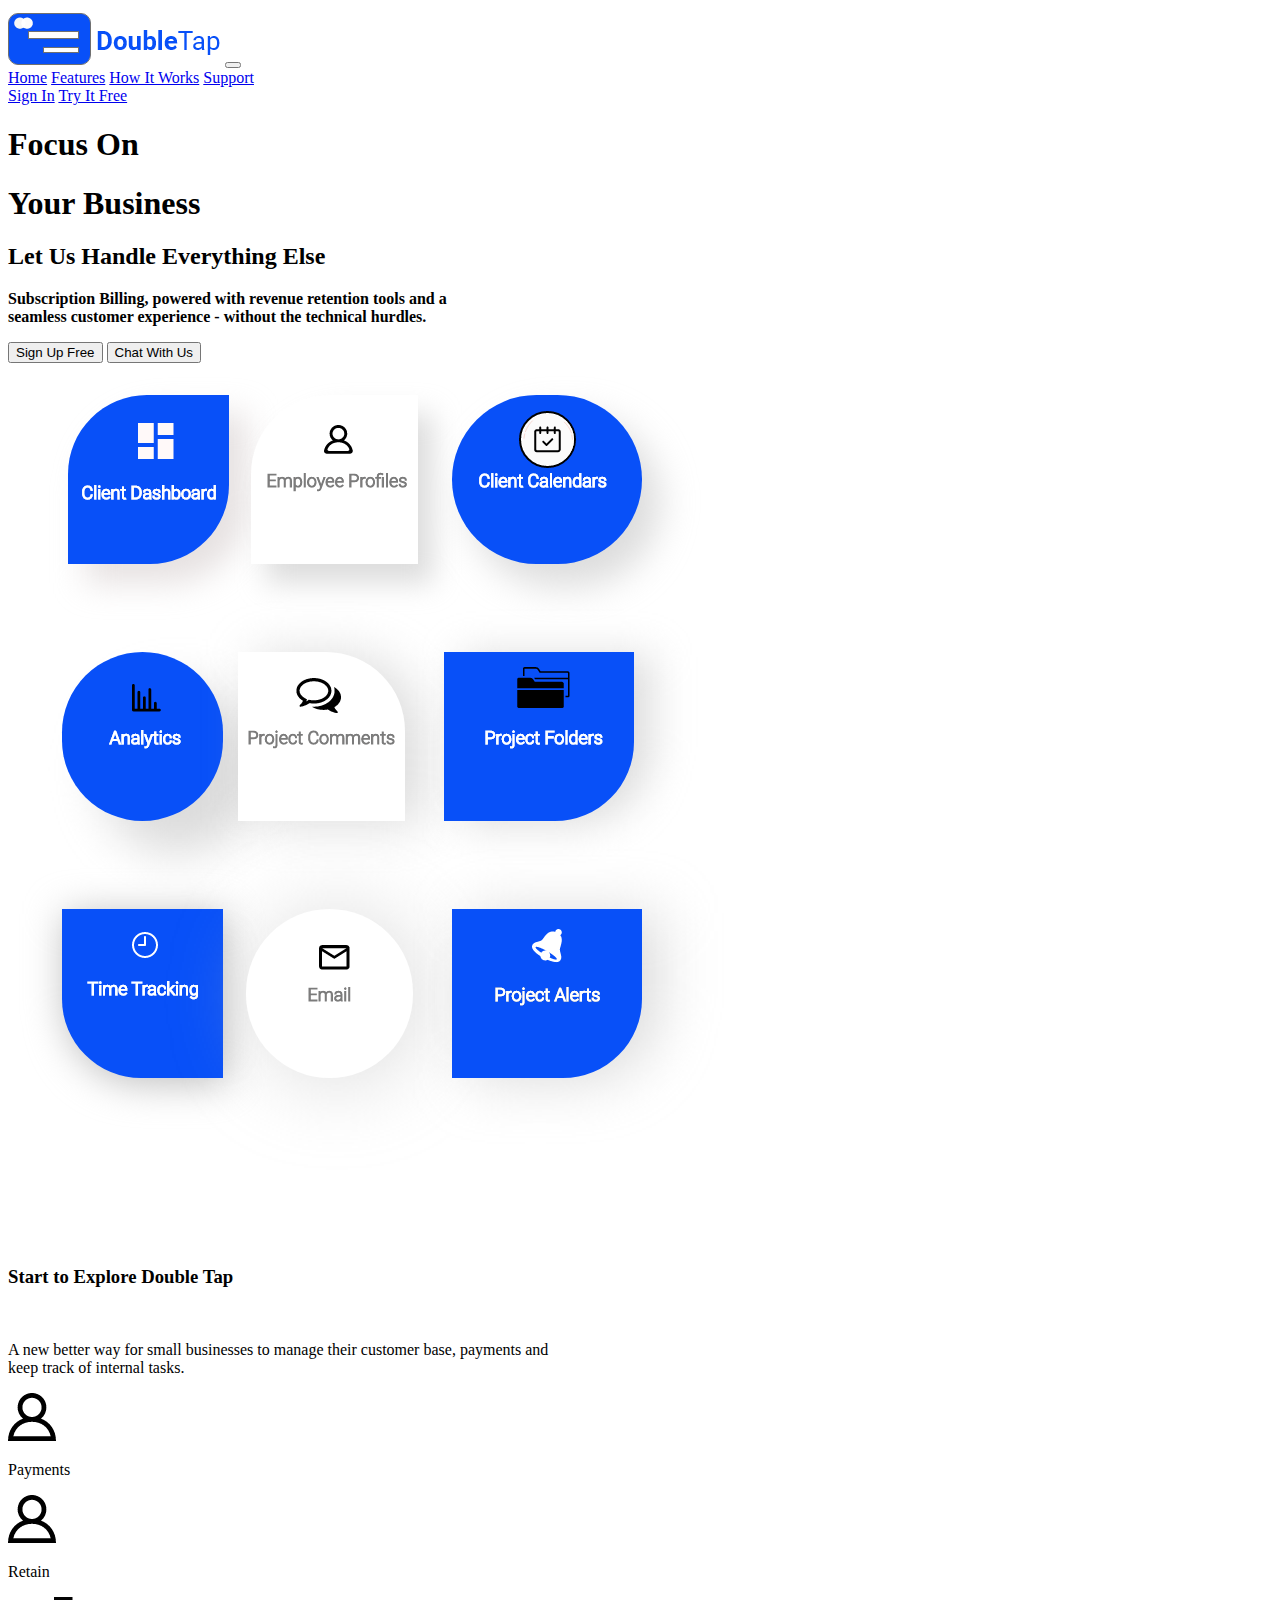
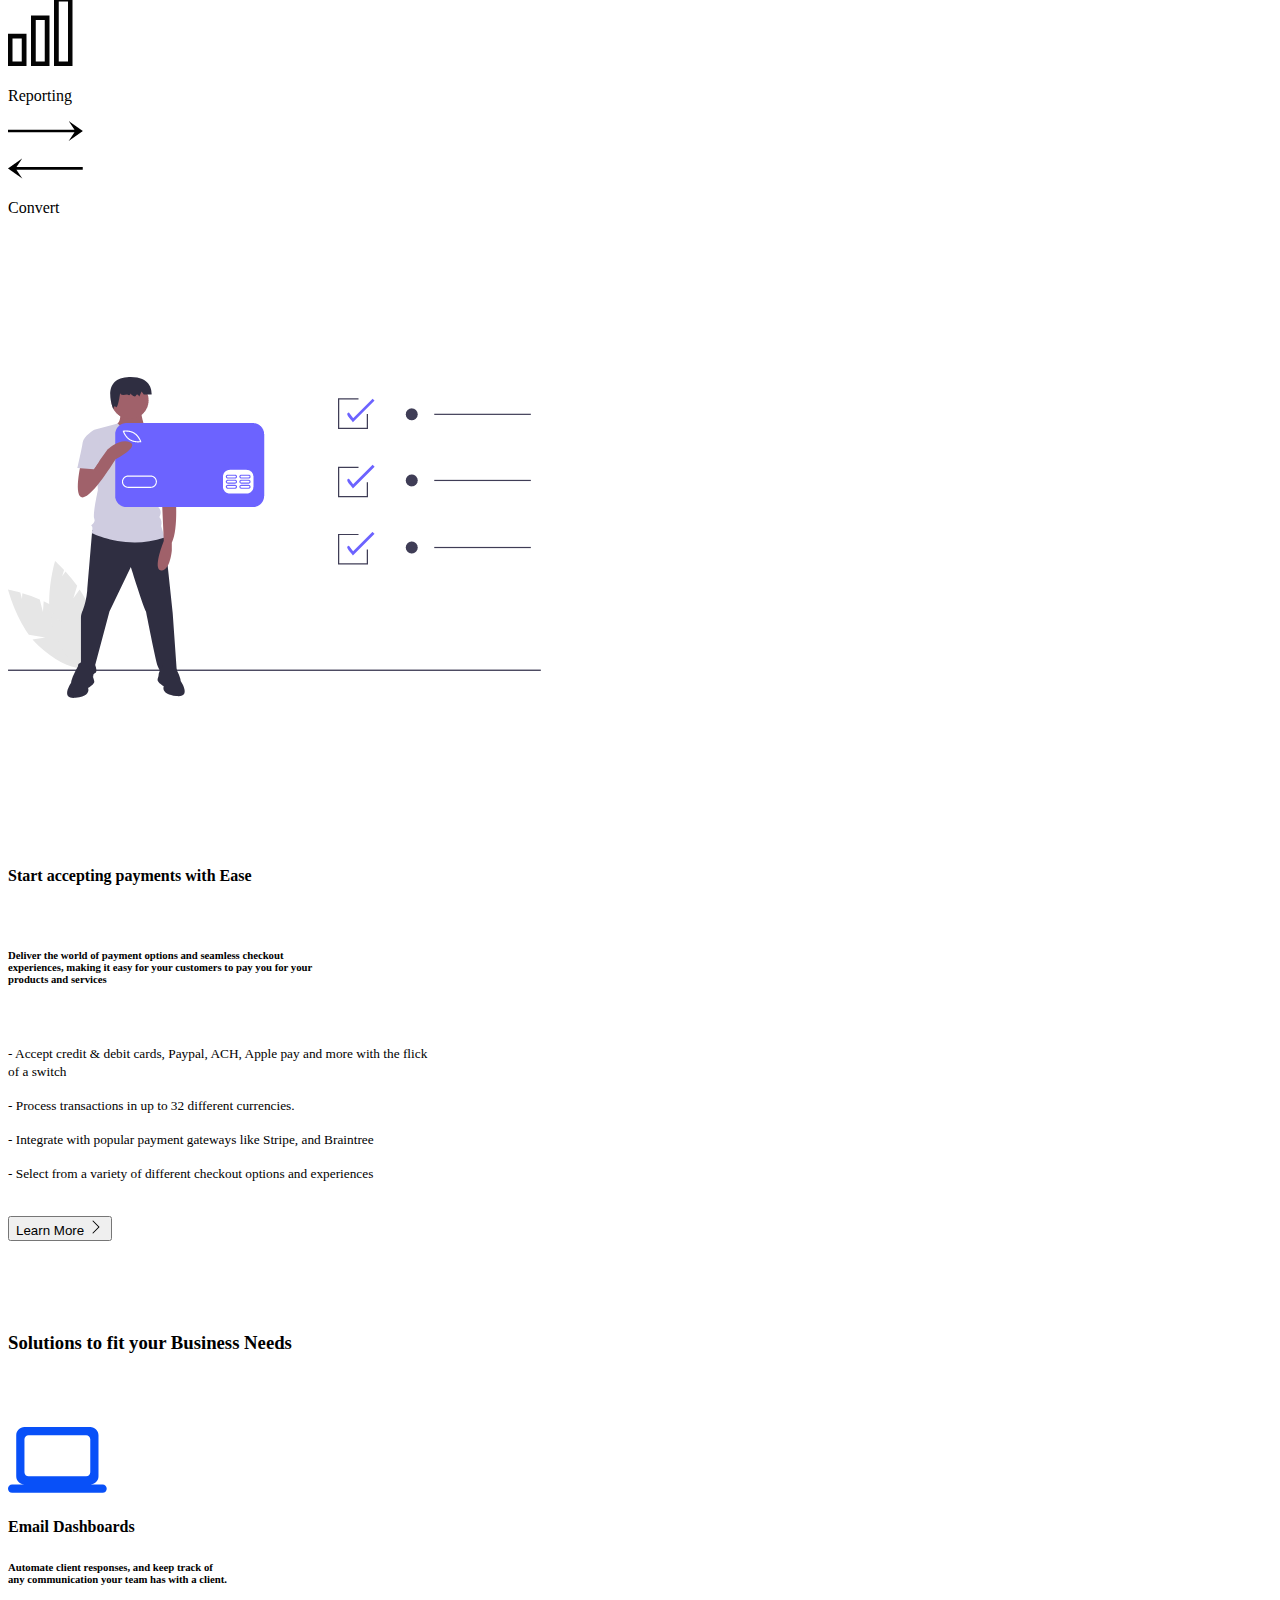
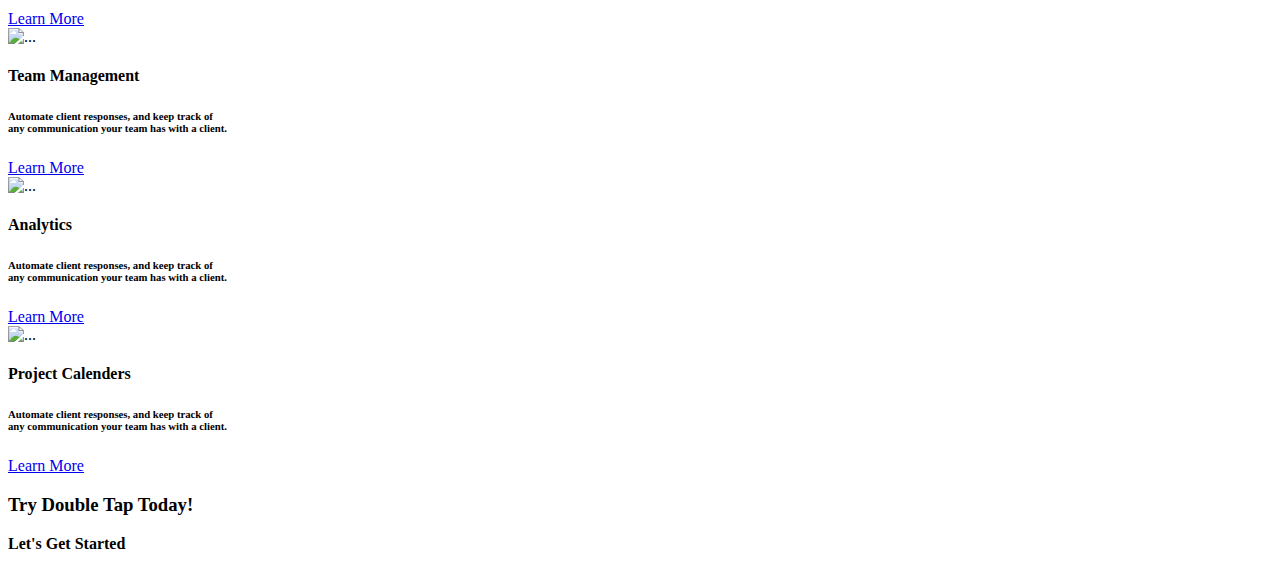
==== index.html @ a1f12aec "pulled from upstream" ====
<!doctype html>
<html lang="en">

<head>
  <title>Project1</title>
  <!-- Required meta tags -->
  <meta charset="utf-8">
  <meta name="viewport" content="width=device-width, initial-scale=1, shrink-to-fit=no">

  <!-- Bootstrap CSS v5.3.0 -->
  <link href="https://cdn.jsdelivr.net/npm/bootstrap@5.3.0/dist/css/bootstrap.min.css" rel="stylesheet"
    integrity="sha384-9ndCyUaIbzAi2FUVXJi0CjmCapSmO7SnpJef0486qhLnuZ2cdeRhO02iuK6FUUVM" crossorigin="anonymous">

  <!-- CSS -->
  <link rel="stylesheet" href="./css/main.css">


</head>

<body>


  <div class="container">

    <!-- Navbar -->

    <div class="row mb-5">
      <nav class="navbar navbar-expand-md background-color: #ffff">
        <div class="container-fluid align-items-end justify-content-between">
          <img src="./images/DoubleTapAssets/logo/Logo-1.png" alt="">
          <button class="navbar-toggler" type="button" data-bs-toggle="collapse" data-bs-target="#navbarNavAltMarkup"
            aria-controls="navbarNavAltMarkup" aria-expanded="false" aria-label="Toggle navigation">
            <span class="navbar-toggler-icon"></span>
          </button>



          <div class="collapse navbar-collapse justify-content-between " id="navbarNavAltMarkup">

            <div class="navbar-nav border">

              <a class="nav-link mx" href="#">Home</a>
              <a class="nav-link" href="#">Features</a>
              <a class="nav-link" href="#">How It Works</a>
              <a class="nav-link" href="#">Support</a>

            </div>

            <div class="navbar-nav ">
              <a class="nav-link border mx-4" href="#">Sign In</a>
              <a class="nav-link border mx" href="#">Try It Free</a>

            </div>



          </div>


        </div>
      </nav>
    </div>


    <!-- Focus on your business row -->
    <div class="row ">
      <div class="card-body col-6 ">
        <h1><strong>Focus On</strong></h1>
        <h1><strong>Your Business</strong></h1>
        <h2>Let Us Handle Everything Else</h2>
        <p class="text-body-tertiary"><strong>Subscription Billing, powered with revenue retention tools and a
            <br>seamless customer experience - without the technical hurdles.</strong></p>

        <button type="button" class="btn bg-primary btn-lg mx-3 fw-bold text-light">Sign Up Free <i
            class="bi bi-chevron-double-right"></i>
        </button>

        <button type="submit" class="btn btn-outline-primary">Chat With Us
          <i class="bi bi-chevron-double-right"></i>
        </button>
      </div>

      <div class="col-6 ">
        <img src="./images/DoubleTapAssets/how_it_works/Header-Side-1.png" class="img-fluid" alt="">

      </div>

    </div>

    <!-- Line Break -->
    <div class="row">
      <div class="col-1"></div>
      <div class="col-10 border"></div>
      <div class="col-1"></div>
    </div>

    <br>
    <br>

    <!-- Start To Explore Double Tap Row -->
    <div class="row text-center">
      <div class="col-2"></div>
      <div class="col-8">
        <h3><strong>Start to Explore Double Tap</strong></h3>
      </div>
      <div class="col-2"></div>

    </div>

    <br>


    <div class="row mb-3 text-center ">
      <div class="col-2"></div>
      <div class="col-8">
        <p class="fw-medium">A new better way for small businesses to manage their customer base, payments and <br> keep
          track of internal tasks.</p>
      </div>
      <div class="col-2"></div>

    </div>

    <!-- Image Row  -->
    <div class="row mt-3 mb-3  justify-content-between ">

      <div class="card col-1 bg-primary">

        <div class="col bg-light ">
          <img src="./images/DoubleTapAssets/landing/Page-1.png" class="img-fluid rounded " alt="...">
        </div>
        <div class="col">
          <div class="card-body">

            <p class="card-text">Payments</p>

          </div>
        </div>
      </div>

      <div class="card col-1">

        <div class="col">
          <img src="./images/DoubleTapAssets/landing/Page-1.png" class="img-fluid rounded" alt="...">
        </div>
        <div class="col">
          <div class="card-body">

            <p class="card-text">Retain</p>

          </div>
        </div>
      </div>

      <div class="card col-1">


        <div class="col">
          <img src="./images/DoubleTapAssets/landing/layer1.png" class="img-fluid rounded" alt="...">
        </div>
        <div class="col">
          <div class="card-body">

            <p class="card-text">Reporting</p>

          </div>
        </div>
      </div>

      <div class="card col-1">

        <div class="col">
          <img src="./images/DoubleTapAssets/landing/upanddown opposite sidebyside updown directions two arrows.png"
            class="img-fluid rounded" alt="...">
        </div>
        <div class="col-12">
          <div class="card-body">

            <p class="card-text">Convert</p>

          </div>
        </div>
      </div>



    </div>

    <br>
    <br>
    

    <!--  Another card image -->

    <div class="row mt-3">

      <div class="card col-6 ">
        <br>
        <br>
        <br>
        <br>
        <br>
        <br>

        <div class="col-md-12">
          <img src="./images/DoubleTapAssets/landing/credit-card-picture.png" class="img-fluid rounded" alt="...">
        </div>

        <br>
        <br>
        <br>
        <br>
        <br>
        <br>

      </div>


      <div class="card col-6 text-bg-primary ">

        <div class="col-md-12">
          <div class="card-body">
            <br>
            <br>
            <h4 class="card-title">Start accepting payments with Ease</h4>
            <br>
            <h6 class="card-text">Deliver the world of payment options and seamless checkout <br>experiences, making it
              easy for your customers to pay you for your <br>products and services</h6>

            <br>
            <p class="card-text"><small class="text-body-primary">- Accept credit & debit cards, Paypal, ACH, Apple pay
                and more with the flick <br>of a switch</small></p>

            <p class="card-text"><small class="text-body-primary">- Process transactions in up to 32 different
                currencies.</small></p>

            <p class="card-text"><small class="text-body-primary">- Integrate with popular payment gateways like Stripe,
                and Braintree </small></p>

            <p class="card-text"><small class="text-body-primary">- Select from a variety of different checkout options
                and experiences</small></p>
          </div>

          <br>

          <button type="button text-center " class="btn btn-primary btn-outline-light">Learn More
            <svg xmlns="http://www.w3.org/2000/svg" width="16" height="16" fill="currentColor"
              class="bi bi-chevron-right" viewBox="0 0 16 16">
              <path fill-rule="evenodd"
                d="M4.646 1.646a.5.5 0 0 1 .708 0l6 6a.5.5 0 0 1 0 .708l-6 6a.5.5 0 0 1-.708-.708L10.293 8 4.646 2.354a.5.5 0 0 1 0-.708z" />
            </svg>
          </button>
        </div>


      </div>



    </div>

    <br>
    <br>
    <br>
    <br>




    <!-- "Solutions to fit" row -->

    <div class="row text-center">

      <h3><strong>Solutions to fit your Business Needs</strong></h3>

    </div>

    <br>
    <br>
    <br>


    <!-- Icon Image Row -->
    <div class="row  mb-4 justify-content-between ">

      <div class="col"></div>

      <div class="col-4">
        <div class="card-body col-12 ">
          <img src="./images/DoubleTapAssets/landing/Path 60.png" class="img-fluid" alt="...">
          <h4 class="card-text"> Email Dashboards</h4>
          <h6 class="card-text mt-3">Automate client responses, and keep track of <br>any communication your team has with a client.</h6>
          
        </div>
        <a href="#" class="btn btn-p img-fluid btn-outline-dark ">Learn More</a>
      </div>


      <div class="col-4">
        <div class="card-body col-12 ">
          <img src="https://placehold.co/50x50" class="img-fluid" alt="...">
          <h4 class="card-text"> Team Management </h4>
          <h6 class="card-text mt-3">Automate client responses, and keep track of <br>any communication your team has with a client.</h6>
          
        </div>
        <a href="#" class="btn btn-p img-fluid btn-outline-dark ">Learn More</a>
      </div>

      <div class="col"></div>
    </div>



    <div class="row mb-4">

      <div class="col"></div>

      <div class="col-4">
        <div class="card-body col-12 ">
          <img src="https://placehold.co/50x50" class="img-fluid " alt="...">
          <h4 class="card-text"> Analytics</h4>
          <h6 class="card-text mt-3">Automate client responses, and keep track of <br>any communication your team has with a client.</h6>
          
        </div>
        <a href="#" class="btn btn-p img-fluid btn-outline-dark ">Learn More</a>
      </div>


      <div class="col-4">
        <div class="card-body col-12 ">
          <img src="https://placehold.co/50x50" class="img-fluid" alt="...">
          <h4 class="card-text"> Project Calenders</h4>
          <h6 class="card-text mt-3">Automate client responses, and keep track of <br>any communication your team has with a client.</h6>
          
        </div>
        <a href="#" class="btn btn-p img-fluid btn-outline-dark ">Learn More</a>
      </div>
      <div class="col"></div>
    </div>






    
    
  </div>
  
  <!-- place footer here -->
  <div class="row text-bg-primary text-center max-width:100%">

    <h3><strong>Try Double Tap Today!</strong></h3>
    <p><strong>Let's Get Started</strong></p>

    <div class="col">

    </div>

    <div class="col">
      
    </div>


  </div>






  <!-- Bootstrap JavaScript Libraries -->
  <script src="https://cdn.jsdelivr.net/npm/bootstrap@5.3.0/dist/js/bootstrap.bundle.min.js"
    integrity="sha384-geWF76RCwLtnZ8qwWowPQNguL3RmwHVBC9FhGdlKrxdiJJigb/j/68SIy3Te4Bkz" crossorigin="anonymous">
    </script>


</body>

</html>
---- css/main.css ----
.clip-me{

    clip-path: circle(50% at 50% 50%);

}
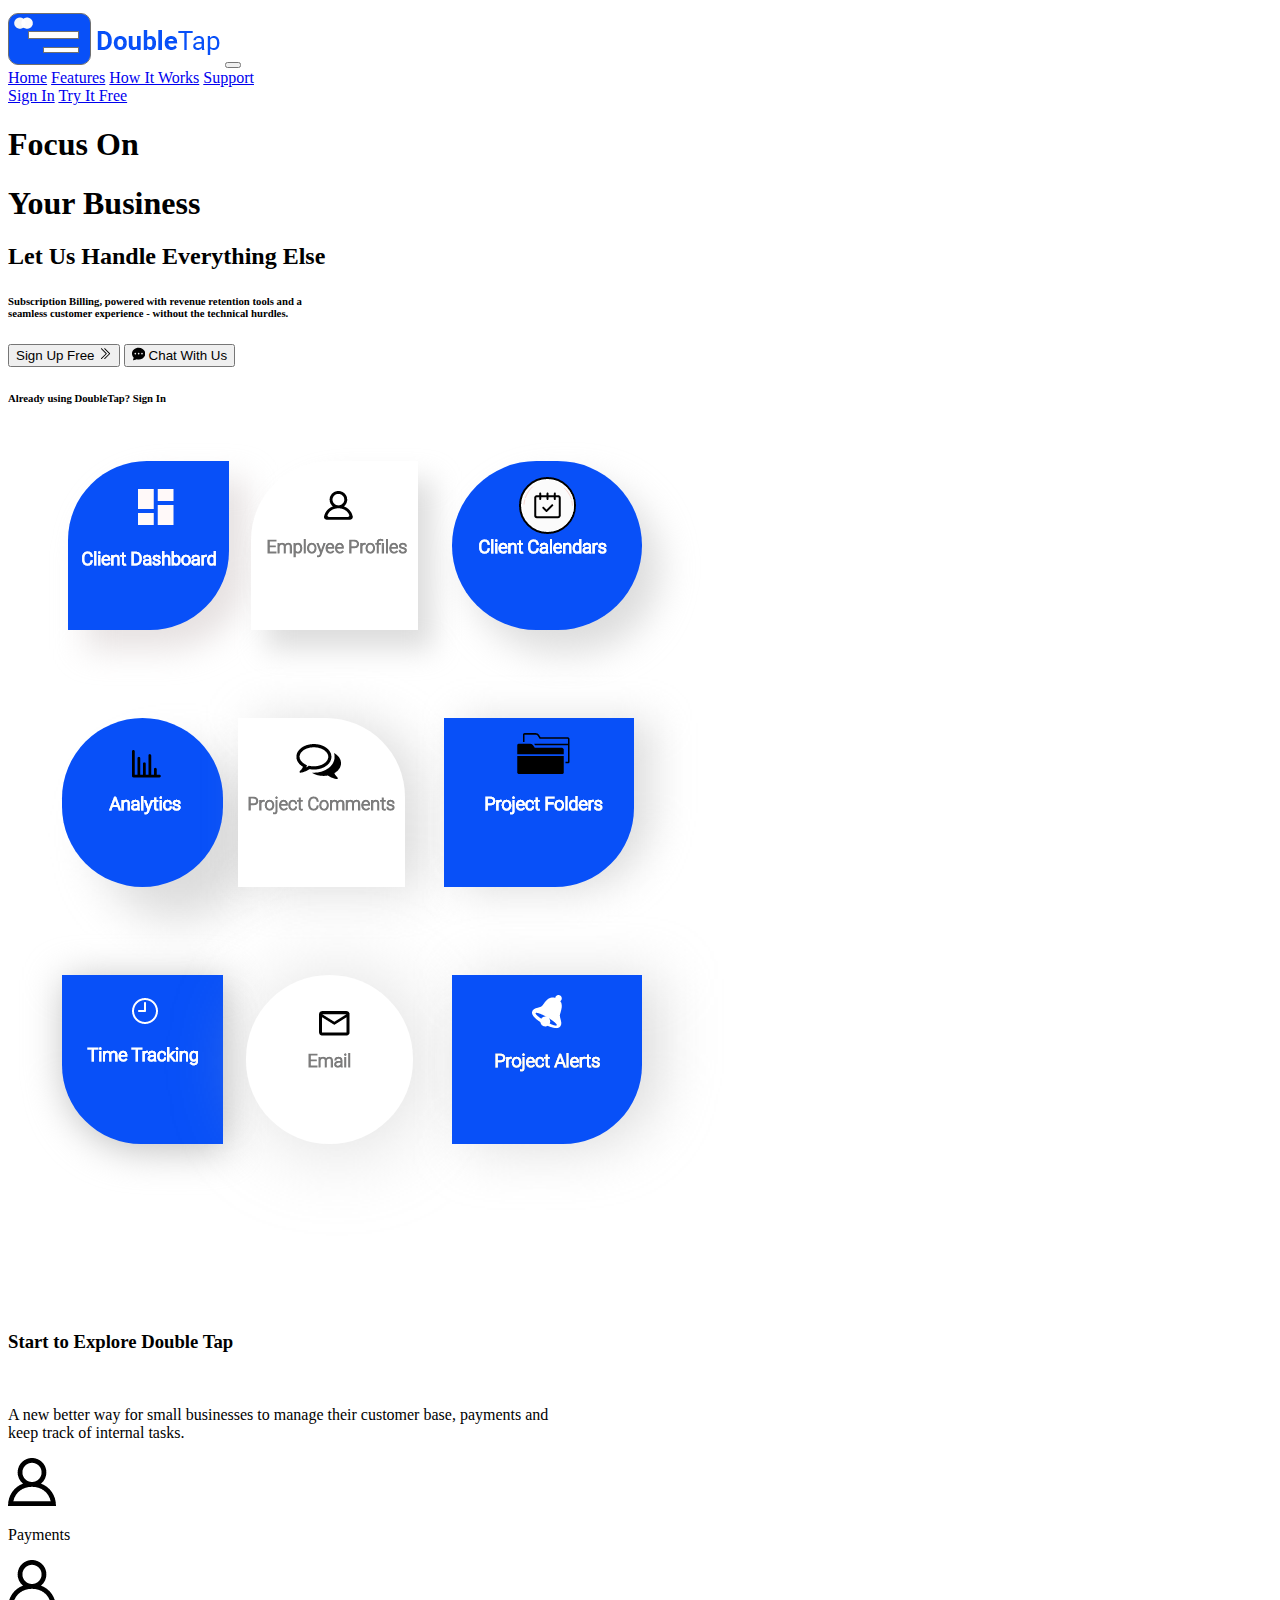
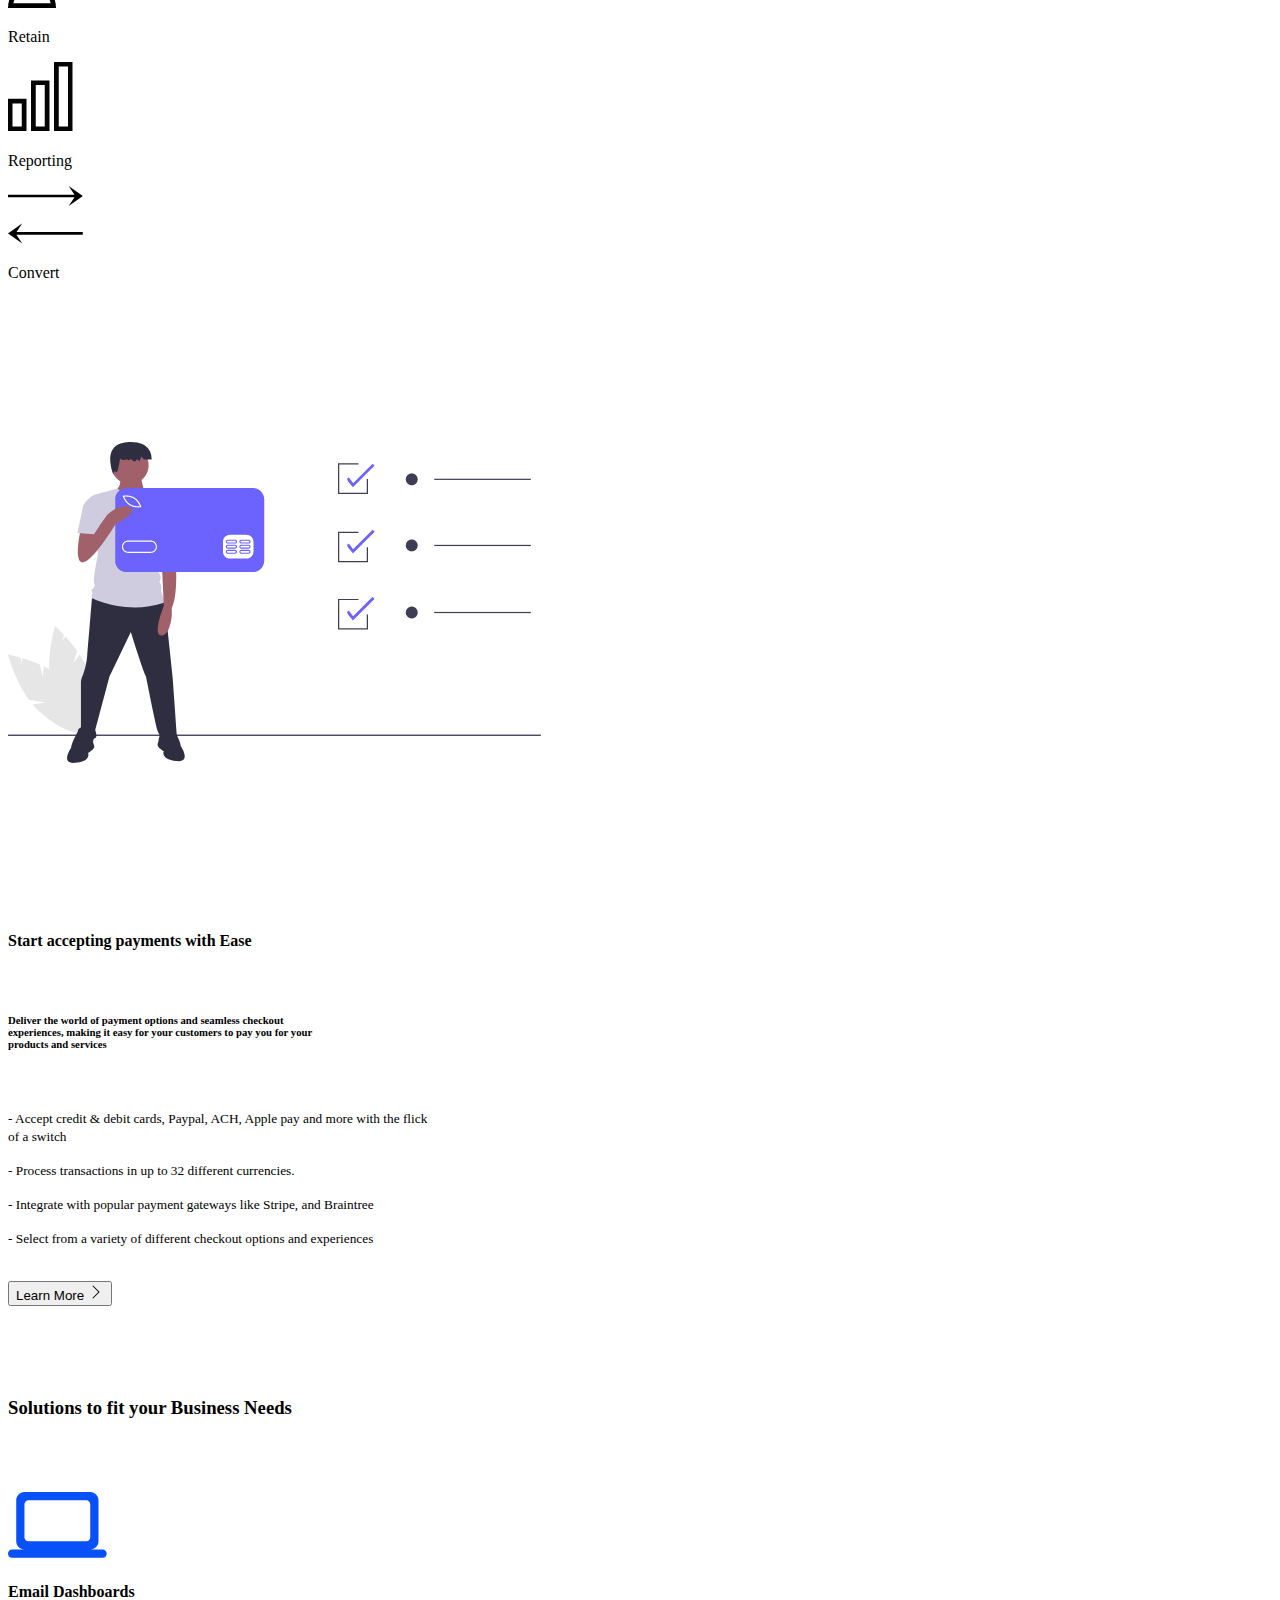
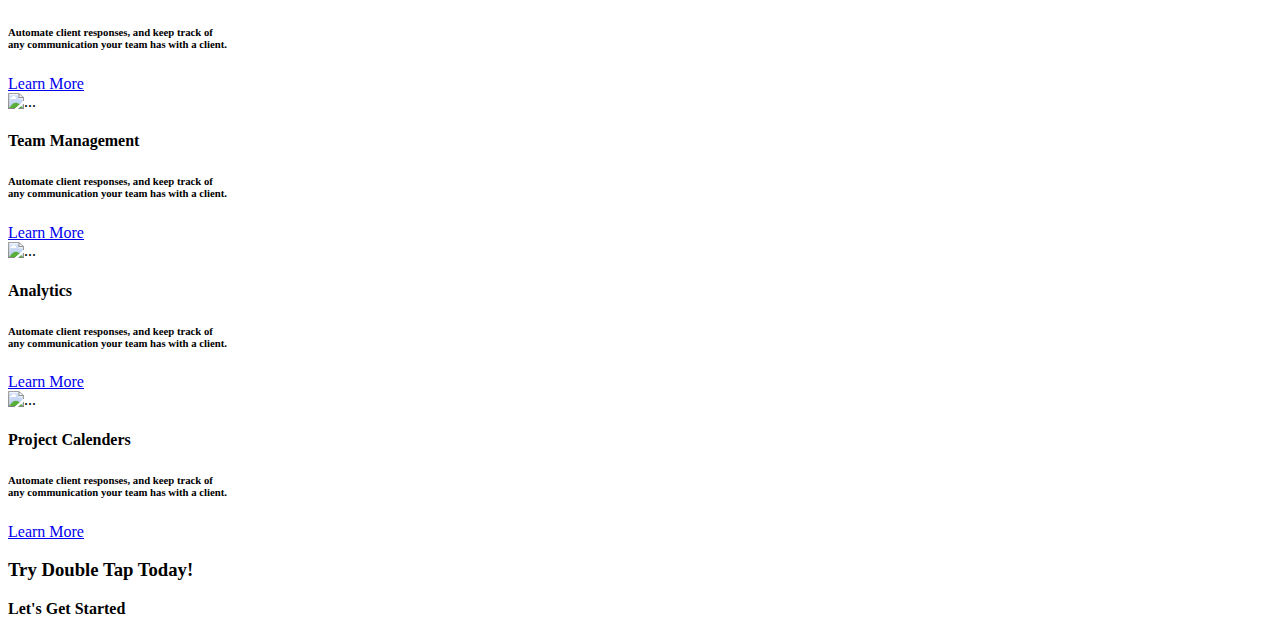
==== commit b9e082fa: "added double chevron and chat bubble in buttons" ====
--- a/index.html
+++ b/index.html
@@ -37,7 +37,7 @@
 
           <div class="collapse navbar-collapse justify-content-between " id="navbarNavAltMarkup">
 
-            <div class="navbar-nav border">
+            <div class="navbar-nav ">
 
               <a class="nav-link mx" href="#">Home</a>
               <a class="nav-link" href="#">Features</a>
@@ -68,16 +68,24 @@
         <h1><strong>Focus On</strong></h1>
         <h1><strong>Your Business</strong></h1>
         <h2>Let Us Handle Everything Else</h2>
-        <p class="text-body-tertiary"><strong>Subscription Billing, powered with revenue retention tools and a
-            <br>seamless customer experience - without the technical hurdles.</strong></p>
-
-        <button type="button" class="btn bg-primary btn-lg mx-3 fw-bold text-light">Sign Up Free <i
-            class="bi bi-chevron-double-right"></i>
+        <h6 class="text-body-tertiary mb-3"><strong>Subscription Billing, powered with revenue retention tools and a
+            <br>seamless customer experience - without the technical hurdles.</strong></h6>
+
+        <button type="button" class="btn bg-primary btn-lg mx-3 fw-bold text-light">Sign Up Free <svg xmlns="http://www.w3.org/2000/svg" width="1em" height="1em" fill="currentColor" class="bi bi-chevron-double-right" viewBox="0 0 16 16">
+          <path fill-rule="evenodd" d="M3.646 1.646a.5.5 0 0 1 .708 0l6 6a.5.5 0 0 1 0 .708l-6 6a.5.5 0 0 1-.708-.708L9.293 8 3.646 2.354a.5.5 0 0 1 0-.708z"/>
+          <path fill-rule="evenodd" d="M7.646 1.646a.5.5 0 0 1 .708 0l6 6a.5.5 0 0 1 0 .708l-6 6a.5.5 0 0 1-.708-.708L13.293 8 7.646 2.354a.5.5 0 0 1 0-.708z"/>
+        </svg>
         </button>
 
-        <button type="submit" class="btn btn-outline-primary">Chat With Us
-          <i class="bi bi-chevron-double-right"></i>
+        <button type="submit" class="btn btn-outline-primary btn-lg mx-3 fw-bold my-3"><svg xmlns="http://www.w3.org/2000/svg" width="1em" height="1em" fill="currentColor" class="bi bi-chat-dots-fill" viewBox="0 0 16 16">
+          <path d="M16 8c0 3.866-3.582 7-8 7a9.06 9.06 0 0 1-2.347-.306c-.584.296-1.925.864-4.181 1.234-.2.032-.352-.176-.273-.362.354-.836.674-1.95.77-2.966C.744 11.37 0 9.76 0 8c0-3.866 3.582-7 8-7s8 3.134 8 7zM5 8a1 1 0 1 0-2 0 1 1 0 0 0 2 0zm4 0a1 1 0 1 0-2 0 1 1 0 0 0 2 0zm3 1a1 1 0 1 0 0-2 1 1 0 0 0 0 2z"/>
+        </svg> Chat With Us
+          
         </button>
+
+        <h6 class="text-body-tertiary mb-3"><strong>Already using <Strong>Double</Strong>Tap? <strong>Sign In</strong> </strong> </h6>
+
+
       </div>
 
       <div class="col-6 ">
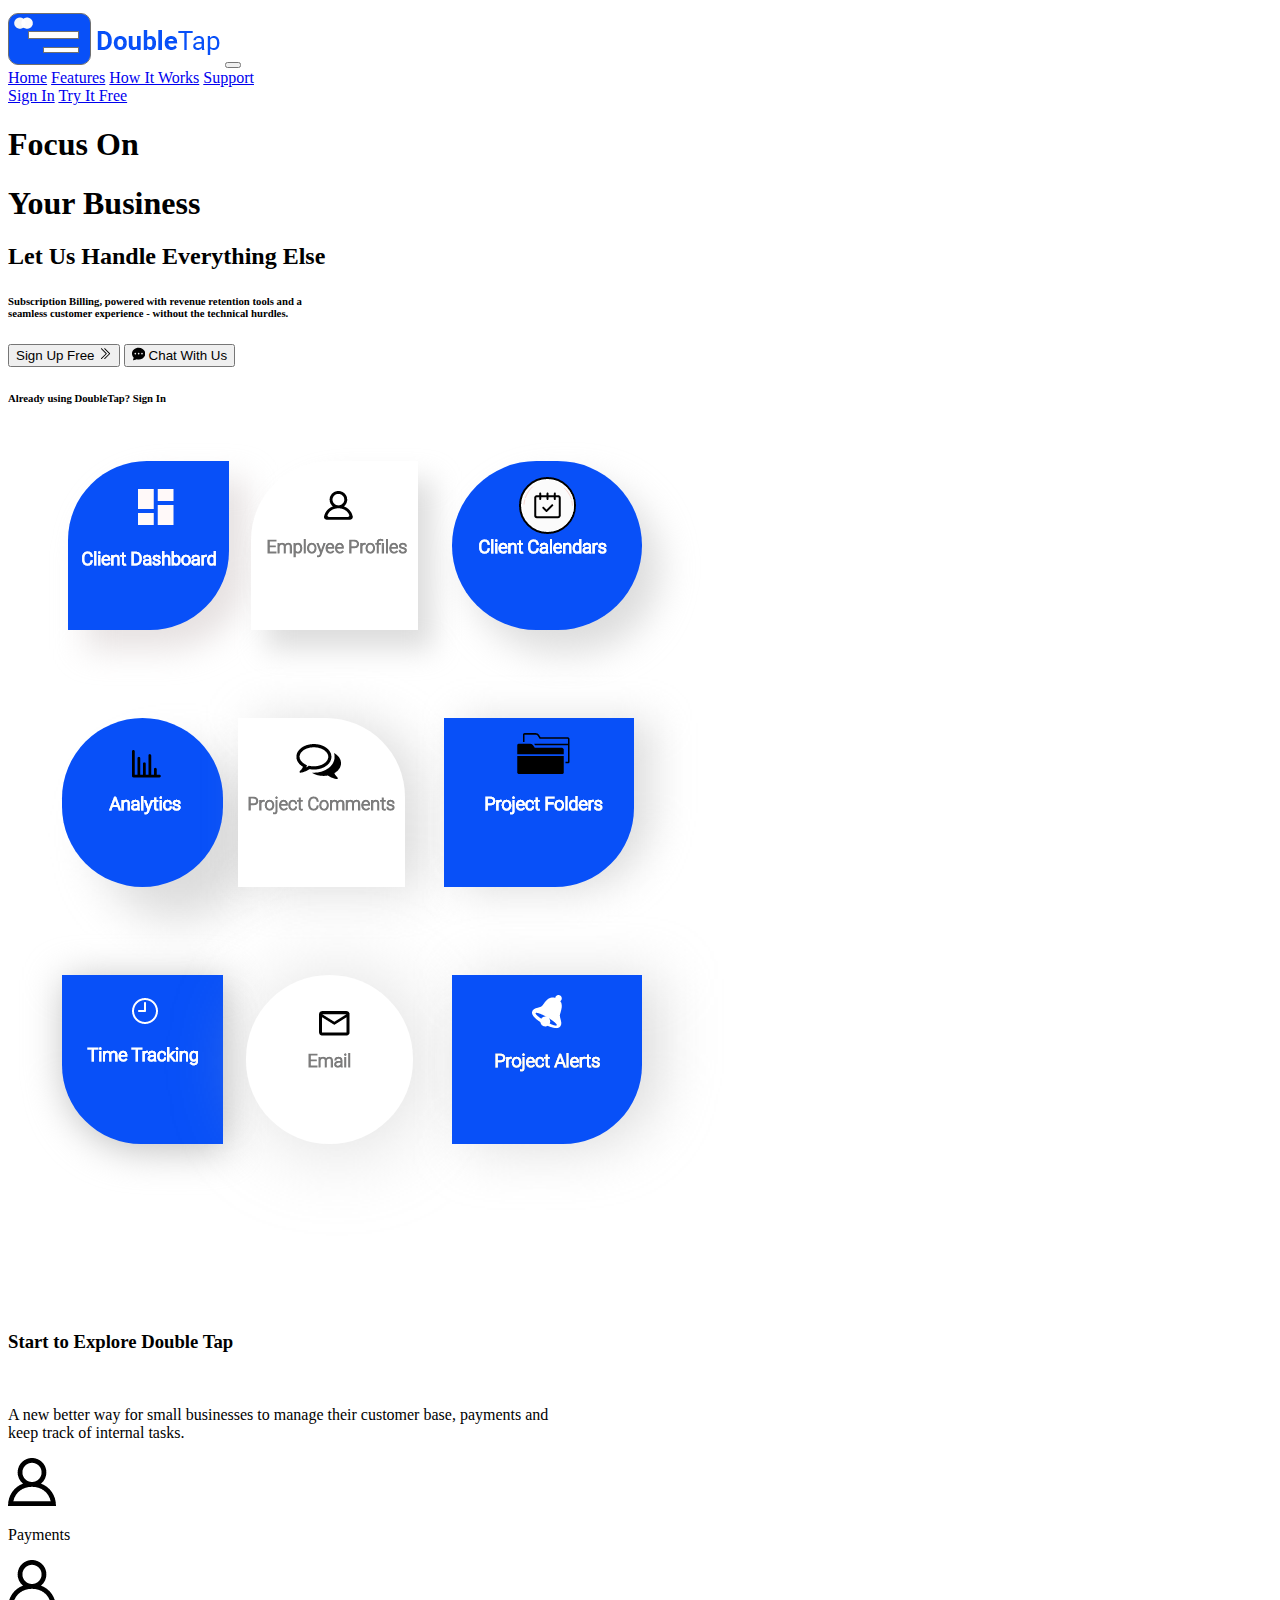
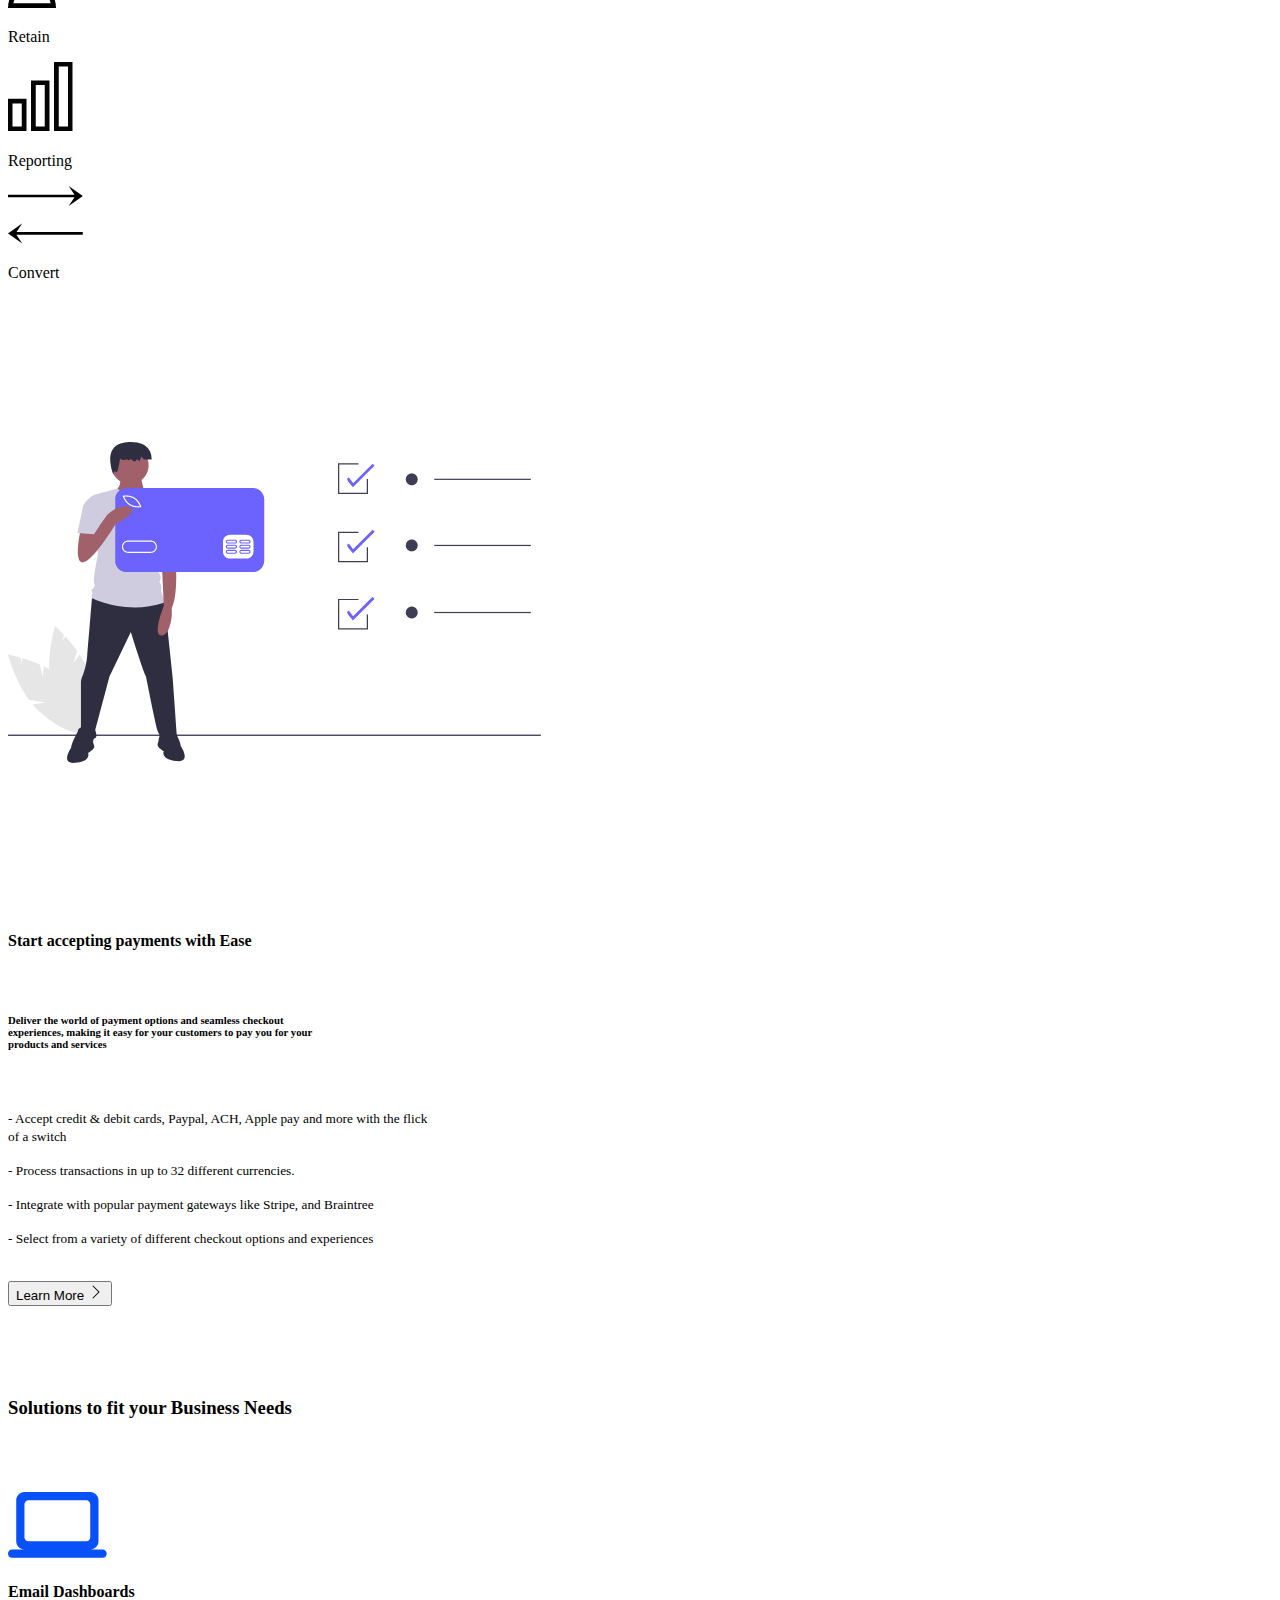
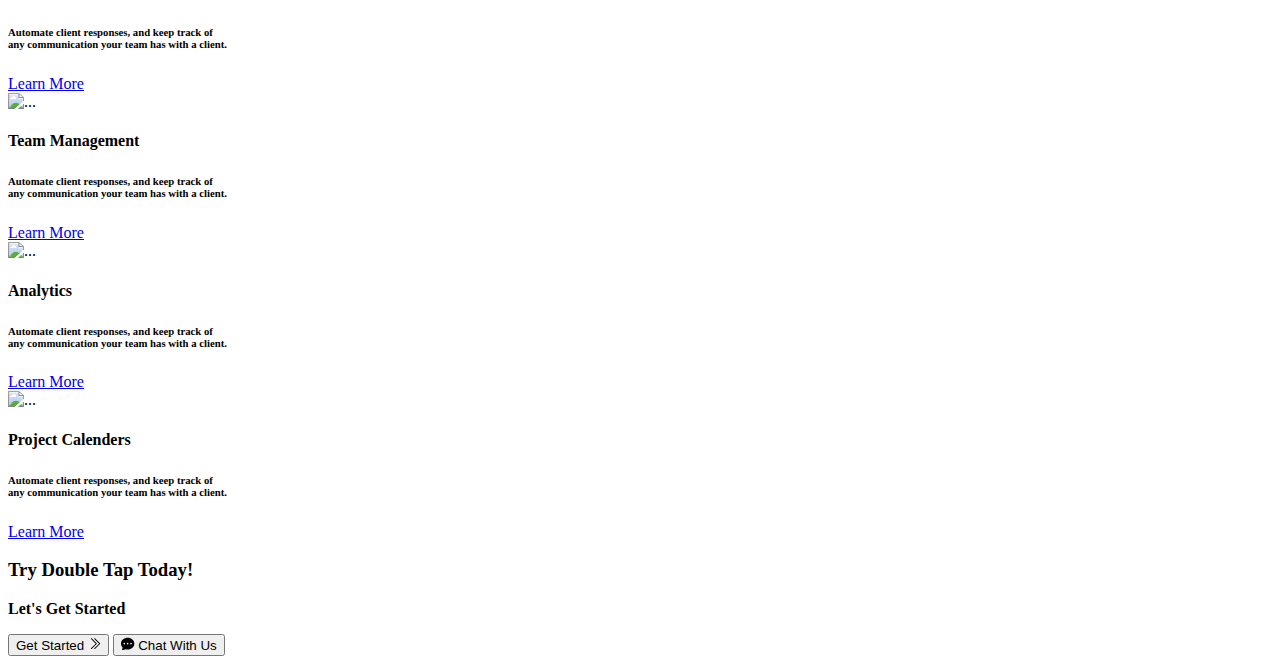
==== commit d5aa2e96: "added buttons in footer" ====
--- a/index.html
+++ b/index.html
@@ -47,8 +47,8 @@
             </div>
 
             <div class="navbar-nav ">
-              <a class="nav-link border mx-4" href="#">Sign In</a>
-              <a class="nav-link border mx" href="#">Try It Free</a>
+              <a class="nav-link  mx-4" href="#">Sign In</a>
+              <a class="nav-link  mx" href="#">Try It Free</a>
 
             </div>
 
@@ -71,19 +71,27 @@
         <h6 class="text-body-tertiary mb-3"><strong>Subscription Billing, powered with revenue retention tools and a
             <br>seamless customer experience - without the technical hurdles.</strong></h6>
 
-        <button type="button" class="btn bg-primary btn-lg mx-3 fw-bold text-light">Sign Up Free <svg xmlns="http://www.w3.org/2000/svg" width="1em" height="1em" fill="currentColor" class="bi bi-chevron-double-right" viewBox="0 0 16 16">
-          <path fill-rule="evenodd" d="M3.646 1.646a.5.5 0 0 1 .708 0l6 6a.5.5 0 0 1 0 .708l-6 6a.5.5 0 0 1-.708-.708L9.293 8 3.646 2.354a.5.5 0 0 1 0-.708z"/>
-          <path fill-rule="evenodd" d="M7.646 1.646a.5.5 0 0 1 .708 0l6 6a.5.5 0 0 1 0 .708l-6 6a.5.5 0 0 1-.708-.708L13.293 8 7.646 2.354a.5.5 0 0 1 0-.708z"/>
-        </svg>
+        <button type="button" class="btn bg-primary btn-lg mx-3 fw-bold text-light">Sign Up Free <svg
+            xmlns="http://www.w3.org/2000/svg" width="1em" height="1em" fill="currentColor"
+            class="bi bi-chevron-double-right" viewBox="0 0 16 16">
+            <path fill-rule="evenodd"
+              d="M3.646 1.646a.5.5 0 0 1 .708 0l6 6a.5.5 0 0 1 0 .708l-6 6a.5.5 0 0 1-.708-.708L9.293 8 3.646 2.354a.5.5 0 0 1 0-.708z" />
+            <path fill-rule="evenodd"
+              d="M7.646 1.646a.5.5 0 0 1 .708 0l6 6a.5.5 0 0 1 0 .708l-6 6a.5.5 0 0 1-.708-.708L13.293 8 7.646 2.354a.5.5 0 0 1 0-.708z" />
+          </svg>
         </button>
 
-        <button type="submit" class="btn btn-outline-primary btn-lg mx-3 fw-bold my-3"><svg xmlns="http://www.w3.org/2000/svg" width="1em" height="1em" fill="currentColor" class="bi bi-chat-dots-fill" viewBox="0 0 16 16">
-          <path d="M16 8c0 3.866-3.582 7-8 7a9.06 9.06 0 0 1-2.347-.306c-.584.296-1.925.864-4.181 1.234-.2.032-.352-.176-.273-.362.354-.836.674-1.95.77-2.966C.744 11.37 0 9.76 0 8c0-3.866 3.582-7 8-7s8 3.134 8 7zM5 8a1 1 0 1 0-2 0 1 1 0 0 0 2 0zm4 0a1 1 0 1 0-2 0 1 1 0 0 0 2 0zm3 1a1 1 0 1 0 0-2 1 1 0 0 0 0 2z"/>
-        </svg> Chat With Us
-          
+        <button type="submit" class="btn btn-outline-primary btn-lg mx-3 fw-bold my-3"><svg
+            xmlns="http://www.w3.org/2000/svg" width="1em" height="1em" fill="currentColor" class="bi bi-chat-dots-fill"
+            viewBox="0 0 16 16">
+            <path
+              d="M16 8c0 3.866-3.582 7-8 7a9.06 9.06 0 0 1-2.347-.306c-.584.296-1.925.864-4.181 1.234-.2.032-.352-.176-.273-.362.354-.836.674-1.95.77-2.966C.744 11.37 0 9.76 0 8c0-3.866 3.582-7 8-7s8 3.134 8 7zM5 8a1 1 0 1 0-2 0 1 1 0 0 0 2 0zm4 0a1 1 0 1 0-2 0 1 1 0 0 0 2 0zm3 1a1 1 0 1 0 0-2 1 1 0 0 0 0 2z" />
+          </svg> Chat With Us
+
         </button>
 
-        <h6 class="text-body-tertiary mb-3"><strong>Already using <Strong>Double</Strong>Tap? <strong>Sign In</strong> </strong> </h6>
+        <h6 class="text-body-tertiary mb-3"><strong>Already using <Strong>Double</Strong>Tap? <strong>Sign In</strong>
+          </strong> </h6>
 
 
       </div>
@@ -195,7 +203,7 @@
 
     <br>
     <br>
-    
+
 
     <!--  Another card image -->
 
@@ -296,8 +304,9 @@
         <div class="card-body col-12 ">
           <img src="./images/DoubleTapAssets/landing/Path 60.png" class="img-fluid" alt="...">
           <h4 class="card-text"> Email Dashboards</h4>
-          <h6 class="card-text mt-3">Automate client responses, and keep track of <br>any communication your team has with a client.</h6>
-          
+          <h6 class="card-text mt-3">Automate client responses, and keep track of <br>any communication your team has
+            with a client.</h6>
+
         </div>
         <a href="#" class="btn btn-p img-fluid btn-outline-dark ">Learn More</a>
       </div>
@@ -307,8 +316,9 @@
         <div class="card-body col-12 ">
           <img src="https://placehold.co/50x50" class="img-fluid" alt="...">
           <h4 class="card-text"> Team Management </h4>
-          <h6 class="card-text mt-3">Automate client responses, and keep track of <br>any communication your team has with a client.</h6>
-          
+          <h6 class="card-text mt-3">Automate client responses, and keep track of <br>any communication your team has
+            with a client.</h6>
+
         </div>
         <a href="#" class="btn btn-p img-fluid btn-outline-dark ">Learn More</a>
       </div>
@@ -326,8 +336,9 @@
         <div class="card-body col-12 ">
           <img src="https://placehold.co/50x50" class="img-fluid " alt="...">
           <h4 class="card-text"> Analytics</h4>
-          <h6 class="card-text mt-3">Automate client responses, and keep track of <br>any communication your team has with a client.</h6>
-          
+          <h6 class="card-text mt-3">Automate client responses, and keep track of <br>any communication your team has
+            with a client.</h6>
+
         </div>
         <a href="#" class="btn btn-p img-fluid btn-outline-dark ">Learn More</a>
       </div>
@@ -337,8 +348,9 @@
         <div class="card-body col-12 ">
           <img src="https://placehold.co/50x50" class="img-fluid" alt="...">
           <h4 class="card-text"> Project Calenders</h4>
-          <h6 class="card-text mt-3">Automate client responses, and keep track of <br>any communication your team has with a client.</h6>
-          
+          <h6 class="card-text mt-3">Automate client responses, and keep track of <br>any communication your team has
+            with a client.</h6>
+
         </div>
         <a href="#" class="btn btn-p img-fluid btn-outline-dark ">Learn More</a>
       </div>
@@ -350,23 +362,45 @@
 
 
 
-    
-    
+
+
   </div>
-  
+
   <!-- place footer here -->
   <div class="row text-bg-primary text-center max-width:100%">
 
     <h3><strong>Try Double Tap Today!</strong></h3>
     <p><strong>Let's Get Started</strong></p>
 
-    <div class="col">
-
-    </div>
-
-    <div class="col">
-      
-    </div>
+
+    <div class="container">
+
+
+      <button type="button" class="btn bg-success btn-lg mx-3 fw-bold text-light"> Get Started <svg
+          xmlns="http://www.w3.org/2000/svg" width="1em" height="1em" fill="currentColor"
+          class="bi bi-chevron-double-right" viewBox="0 0 16 16">
+          <path fill-rule="evenodd"
+            d="M3.646 1.646a.5.5 0 0 1 .708 0l6 6a.5.5 0 0 1 0 .708l-6 6a.5.5 0 0 1-.708-.708L9.293 8 3.646 2.354a.5.5 0 0 1 0-.708z" />
+          <path fill-rule="evenodd"
+            d="M7.646 1.646a.5.5 0 0 1 .708 0l6 6a.5.5 0 0 1 0 .708l-6 6a.5.5 0 0 1-.708-.708L13.293 8 7.646 2.354a.5.5 0 0 1 0-.708z" />
+        </svg>
+      </button>
+
+
+
+
+
+      <button type="submit" class="btn bg-light btn-lg mx-3 fw-bold text-primary"><svg
+          xmlns="http://www.w3.org/2000/svg" width="1em" height="1em" fill="currentColor" class="bi bi-chat-dots-fill"
+          viewBox="0 0 16 16">
+          <path
+            d="M16 8c0 3.866-3.582 7-8 7a9.06 9.06 0 0 1-2.347-.306c-.584.296-1.925.864-4.181 1.234-.2.032-.352-.176-.273-.362.354-.836.674-1.95.77-2.966C.744 11.37 0 9.76 0 8c0-3.866 3.582-7 8-7s8 3.134 8 7zM5 8a1 1 0 1 0-2 0 1 1 0 0 0 2 0zm4 0a1 1 0 1 0-2 0 1 1 0 0 0 2 0zm3 1a1 1 0 1 0 0-2 1 1 0 0 0 0 2z" />
+        </svg> Chat With Us
+
+      </button>
+    </div>
+
+
 
 
   </div>
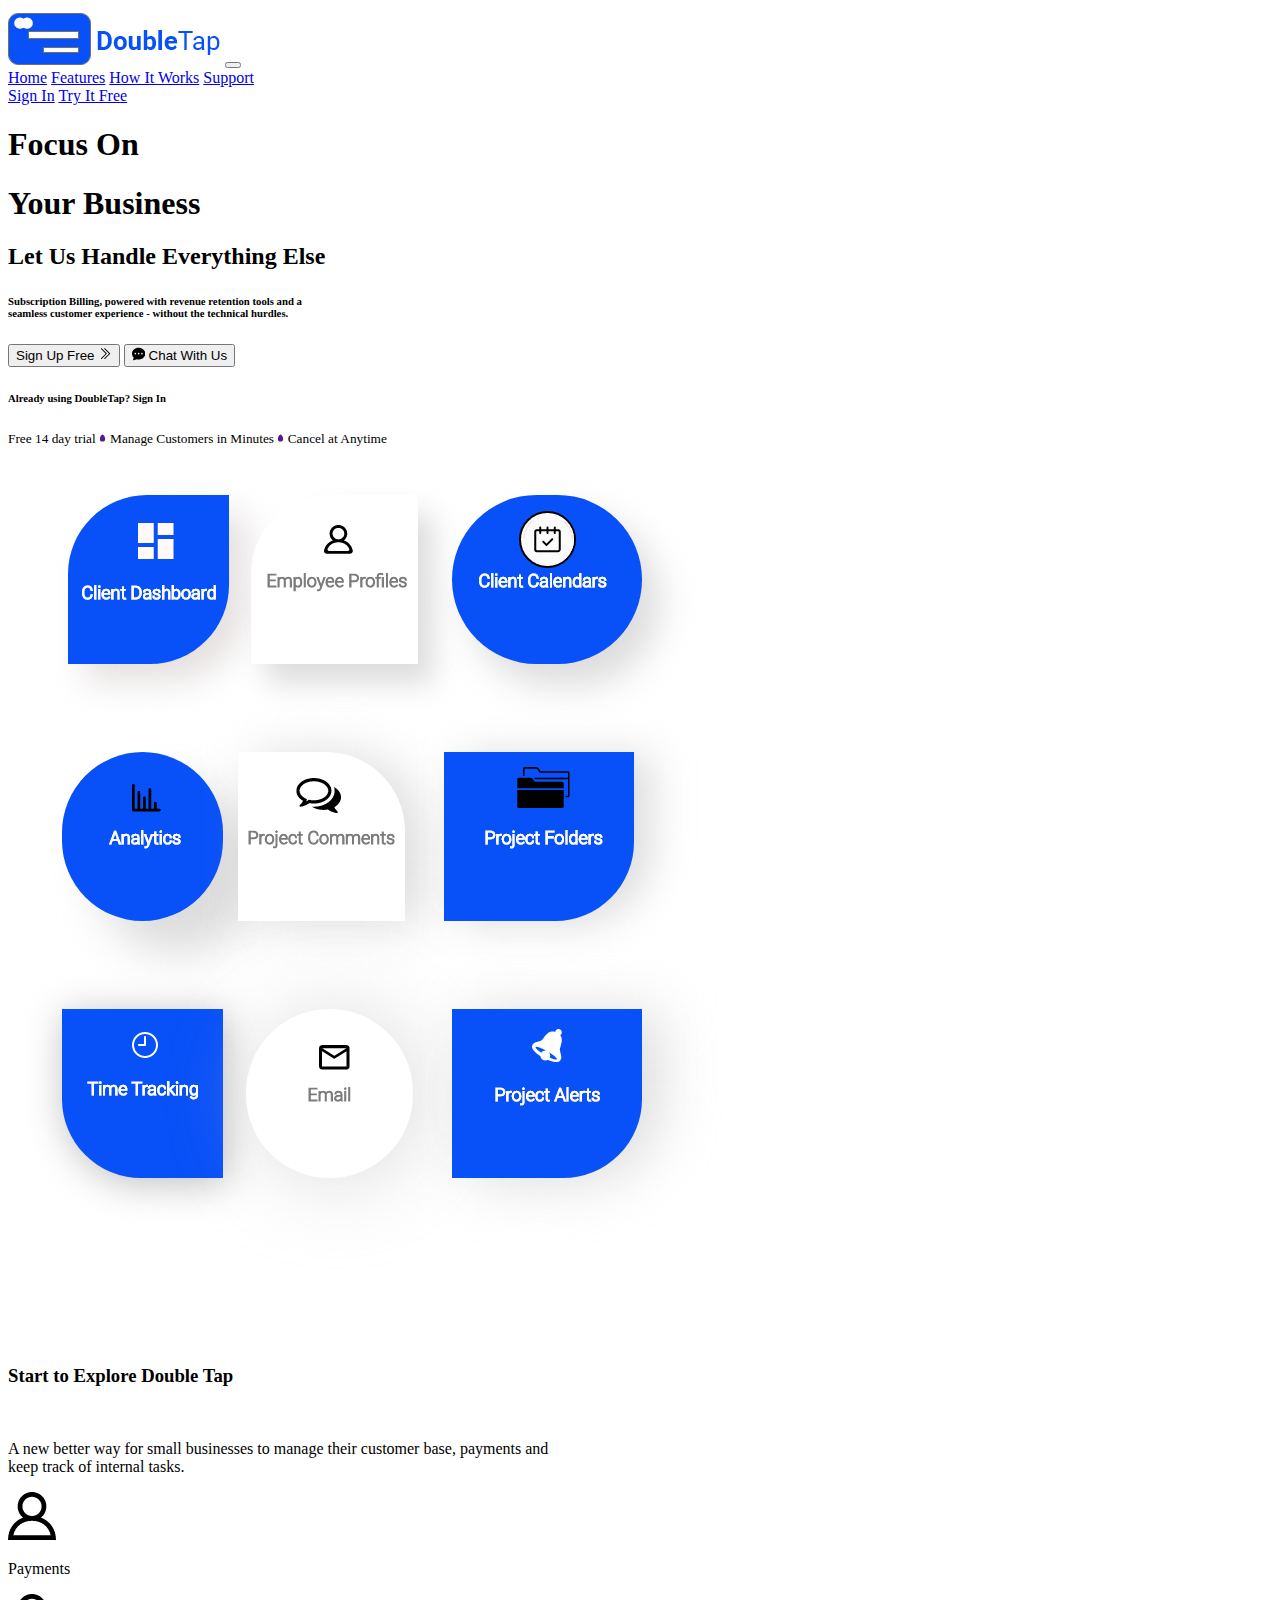
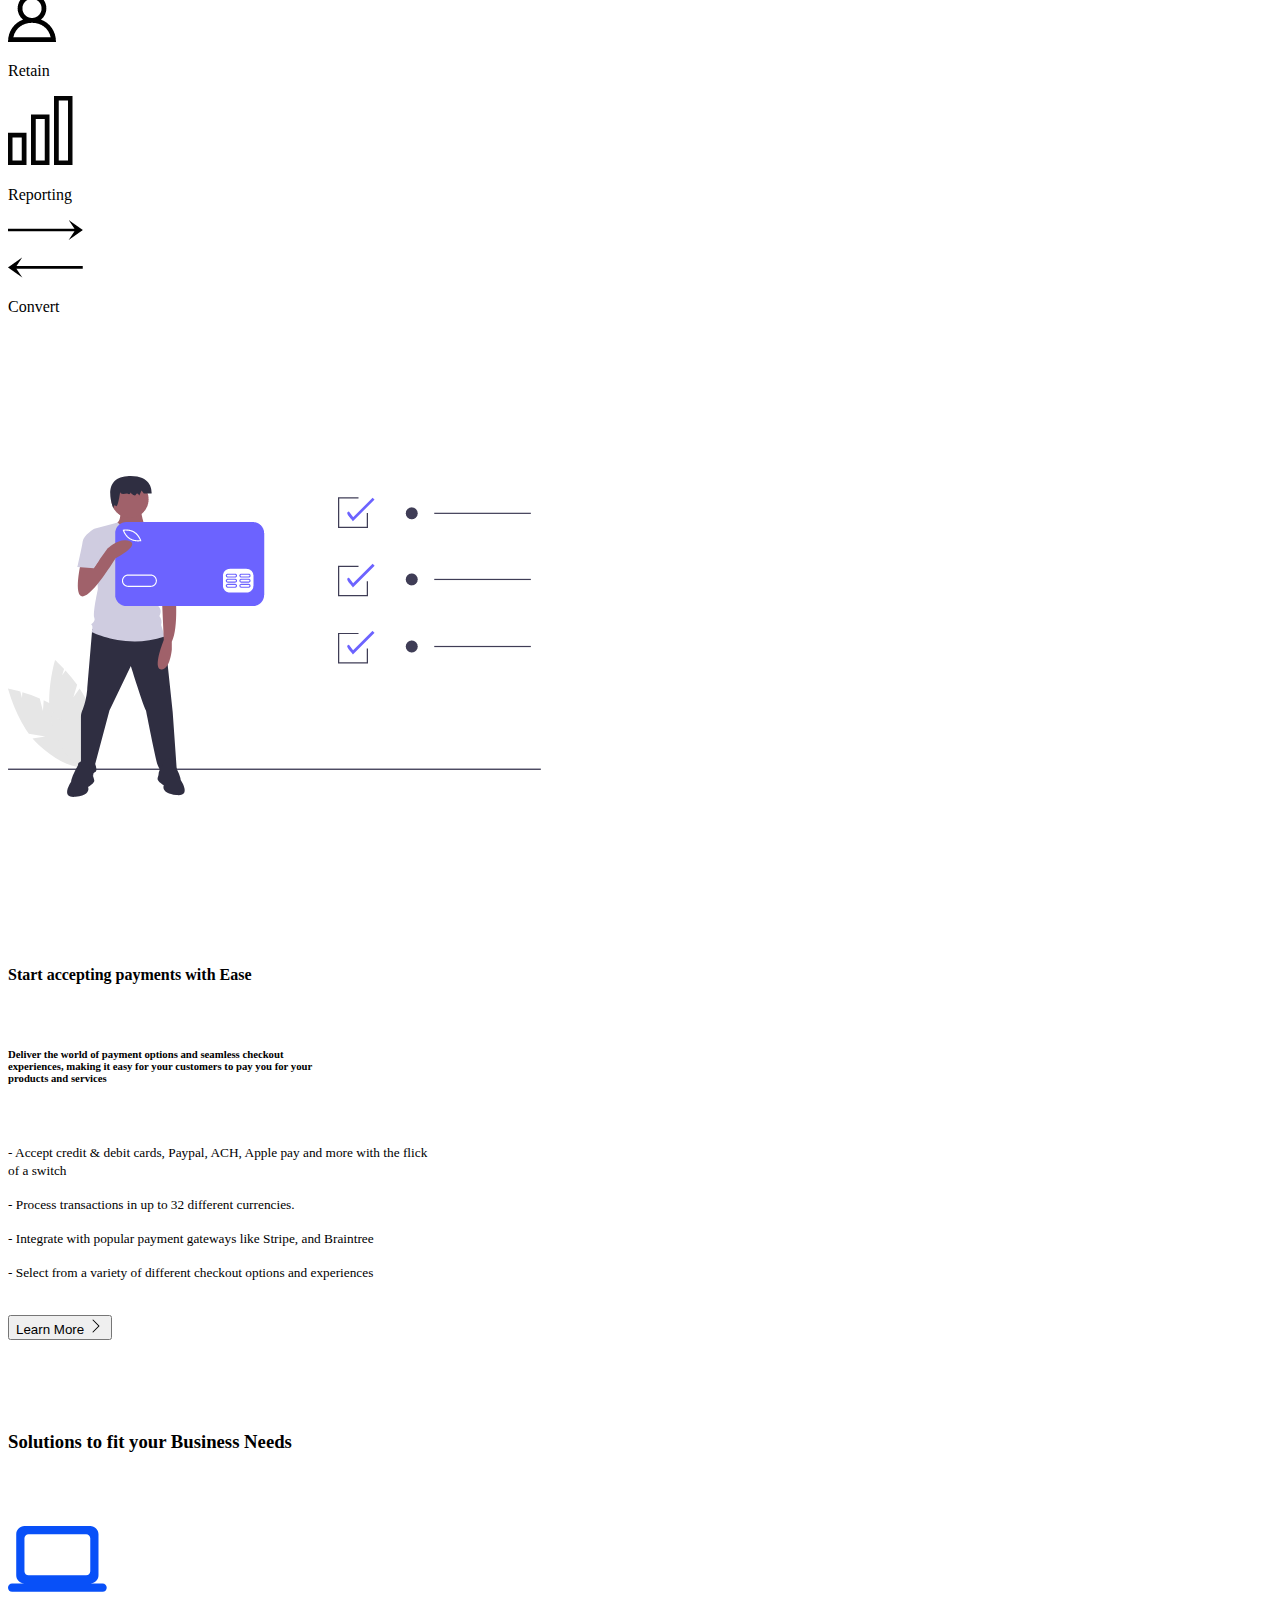
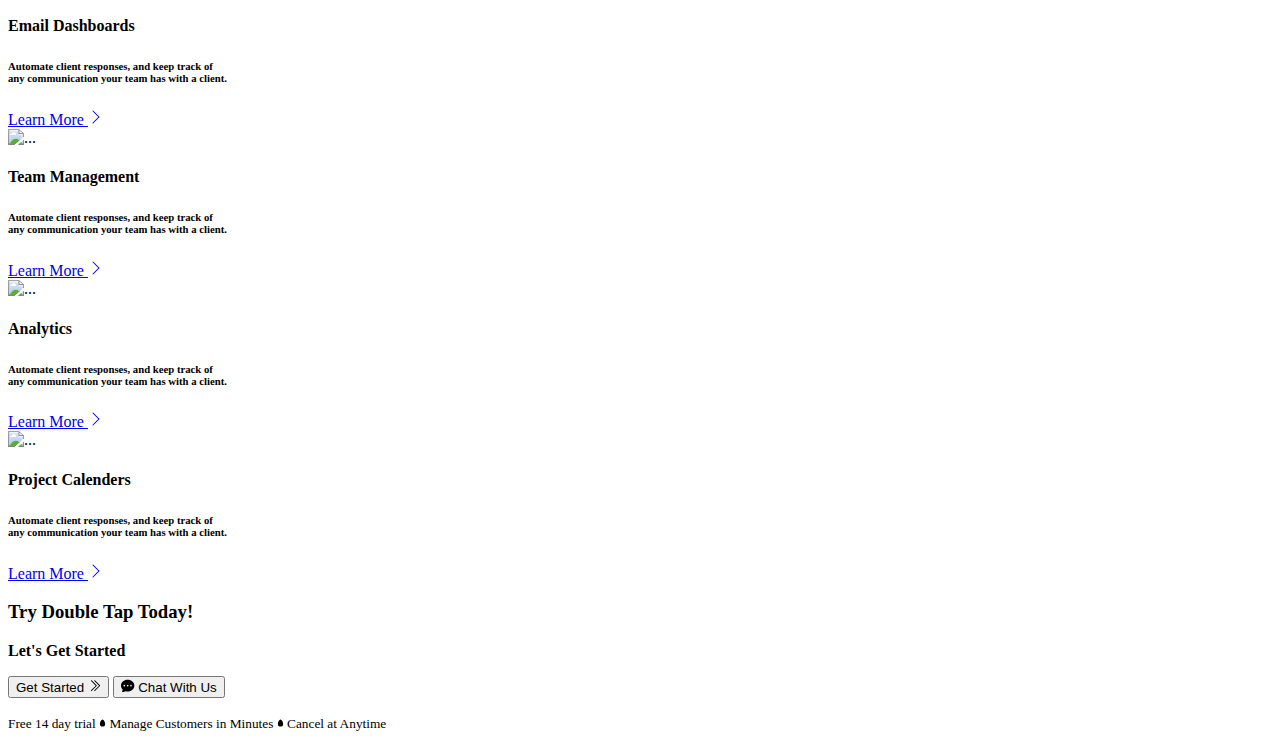
==== commit bd8b2e73: "added footer 14 days free trial line and header" ====
--- a/index.html
+++ b/index.html
@@ -93,6 +93,14 @@
         <h6 class="text-body-tertiary mb-3"><strong>Already using <Strong>Double</Strong>Tap? <strong>Sign In</strong>
           </strong> </h6>
 
+          <p><small>Free 14 day trial  </small><a href=""><svg xmlns="http://www.w3.org/2000/svg" width="7" height="10" fill="currentColor" class="bi bi-egg-fill" viewBox="0 0 16 16">
+            <path d="M14 10a6 6 0 0 1-12 0C2 5.686 5 0 8 0s6 5.686 6 10z"/></svg></a>
+          <small>  Manage Customers in Minutes  </small> <a href=""><svg xmlns="http://www.w3.org/2000/svg" width="7" height="10" fill="currentColor" class="bi bi-egg-fill" viewBox="0 0 16 16">
+            <path d="M14 10a6 6 0 0 1-12 0C2 5.686 5 0 8 0s6 5.686 6 10z"/> 
+          </svg></a><small>  Cancel at Anytime</small>
+        
+        </p>
+
 
       </div>
 
@@ -308,7 +316,9 @@
             with a client.</h6>
 
         </div>
-        <a href="#" class="btn btn-p img-fluid btn-outline-dark ">Learn More</a>
+        <a href="#" class="btn btn-p img-fluid btn-outline-dark ">Learn More <svg xmlns="http://www.w3.org/2000/svg" width="16" height="16" fill="currentColor" class="bi bi-chevron-right" viewBox="0 0 16 16">
+          <path fill-rule="evenodd" d="M4.646 1.646a.5.5 0 0 1 .708 0l6 6a.5.5 0 0 1 0 .708l-6 6a.5.5 0 0 1-.708-.708L10.293 8 4.646 2.354a.5.5 0 0 1 0-.708z"/>
+        </svg></a>
       </div>
 
 
@@ -320,7 +330,9 @@
             with a client.</h6>
 
         </div>
-        <a href="#" class="btn btn-p img-fluid btn-outline-dark ">Learn More</a>
+        <a href="#" class="btn btn-p img-fluid btn-outline-dark ">Learn More <svg xmlns="http://www.w3.org/2000/svg" width="16" height="16" fill="currentColor" class="bi bi-chevron-right" viewBox="0 0 16 16">
+          <path fill-rule="evenodd" d="M4.646 1.646a.5.5 0 0 1 .708 0l6 6a.5.5 0 0 1 0 .708l-6 6a.5.5 0 0 1-.708-.708L10.293 8 4.646 2.354a.5.5 0 0 1 0-.708z"/>
+        </svg></a>
       </div>
 
       <div class="col"></div>
@@ -340,7 +352,9 @@
             with a client.</h6>
 
         </div>
-        <a href="#" class="btn btn-p img-fluid btn-outline-dark ">Learn More</a>
+        <a href="#" class="btn btn-p img-fluid btn-outline-dark ">Learn More <svg xmlns="http://www.w3.org/2000/svg" width="16" height="16" fill="currentColor" class="bi bi-chevron-right" viewBox="0 0 16 16">
+          <path fill-rule="evenodd" d="M4.646 1.646a.5.5 0 0 1 .708 0l6 6a.5.5 0 0 1 0 .708l-6 6a.5.5 0 0 1-.708-.708L10.293 8 4.646 2.354a.5.5 0 0 1 0-.708z"/>
+        </svg></a>
       </div>
 
 
@@ -352,7 +366,9 @@
             with a client.</h6>
 
         </div>
-        <a href="#" class="btn btn-p img-fluid btn-outline-dark ">Learn More</a>
+        <a href="#" class="btn btn-p img-fluid btn-outline-dark ">Learn More <svg xmlns="http://www.w3.org/2000/svg" width="16" height="16" fill="currentColor" class="bi bi-chevron-right" viewBox="0 0 16 16">
+          <path fill-rule="evenodd" d="M4.646 1.646a.5.5 0 0 1 .708 0l6 6a.5.5 0 0 1 0 .708l-6 6a.5.5 0 0 1-.708-.708L10.293 8 4.646 2.354a.5.5 0 0 1 0-.708z"/>
+        </svg></a>
       </div>
       <div class="col"></div>
     </div>
@@ -376,7 +392,7 @@
     <div class="container">
 
 
-      <button type="button" class="btn bg-success btn-lg mx-3 fw-bold text-light"> Get Started <svg
+      <button type="button" class="btn bg-success btn-lg mx-3 mb-3 fw-bold text-light"> Get Started <svg
           xmlns="http://www.w3.org/2000/svg" width="1em" height="1em" fill="currentColor"
           class="bi bi-chevron-double-right" viewBox="0 0 16 16">
           <path fill-rule="evenodd"
@@ -390,7 +406,7 @@
 
 
 
-      <button type="submit" class="btn bg-light btn-lg mx-3 fw-bold text-primary"><svg
+      <button type="submit" class="btn bg-light btn-lg mx-3 mb-3 fw-bold text-primary"><svg
           xmlns="http://www.w3.org/2000/svg" width="1em" height="1em" fill="currentColor" class="bi bi-chat-dots-fill"
           viewBox="0 0 16 16">
           <path
@@ -398,6 +414,14 @@
         </svg> Chat With Us
 
       </button>
+
+      <p><small>Free 14 day trial     </small><svg xmlns="http://www.w3.org/2000/svg" width="7" height="10" fill="currentColor" class="bi bi-egg-fill" viewBox="0 0 16 16">
+        <path d="M14 10a6 6 0 0 1-12 0C2 5.686 5 0 8 0s6 5.686 6 10z"/> 
+      </svg><small>     Manage Customers in Minutes     </small> <svg xmlns="http://www.w3.org/2000/svg" width="7" height="10" fill="currentColor" class="bi bi-egg-fill" viewBox="0 0 16 16">
+        <path d="M14 10a6 6 0 0 1-12 0C2 5.686 5 0 8 0s6 5.686 6 10z"/> 
+      </svg><small>     Cancel at Anytime</small>
+    
+    </p>
     </div>
 
 
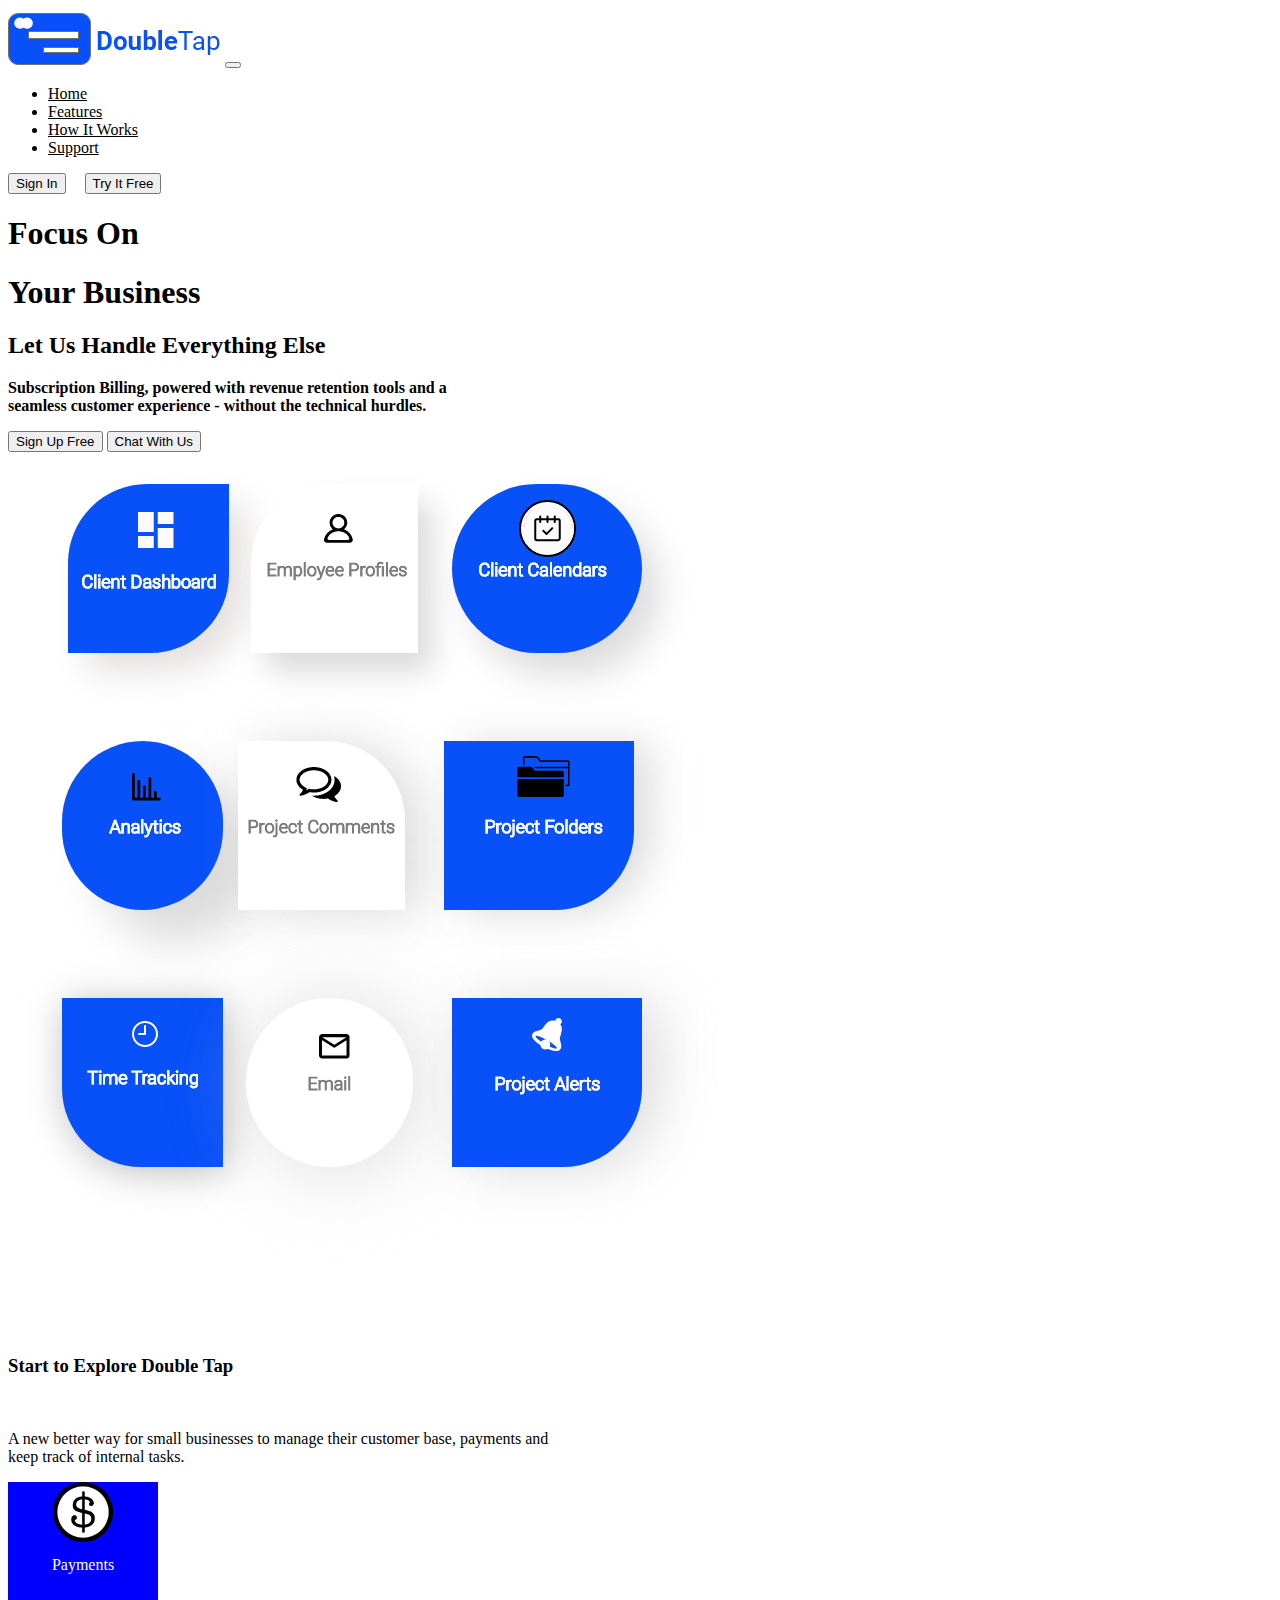
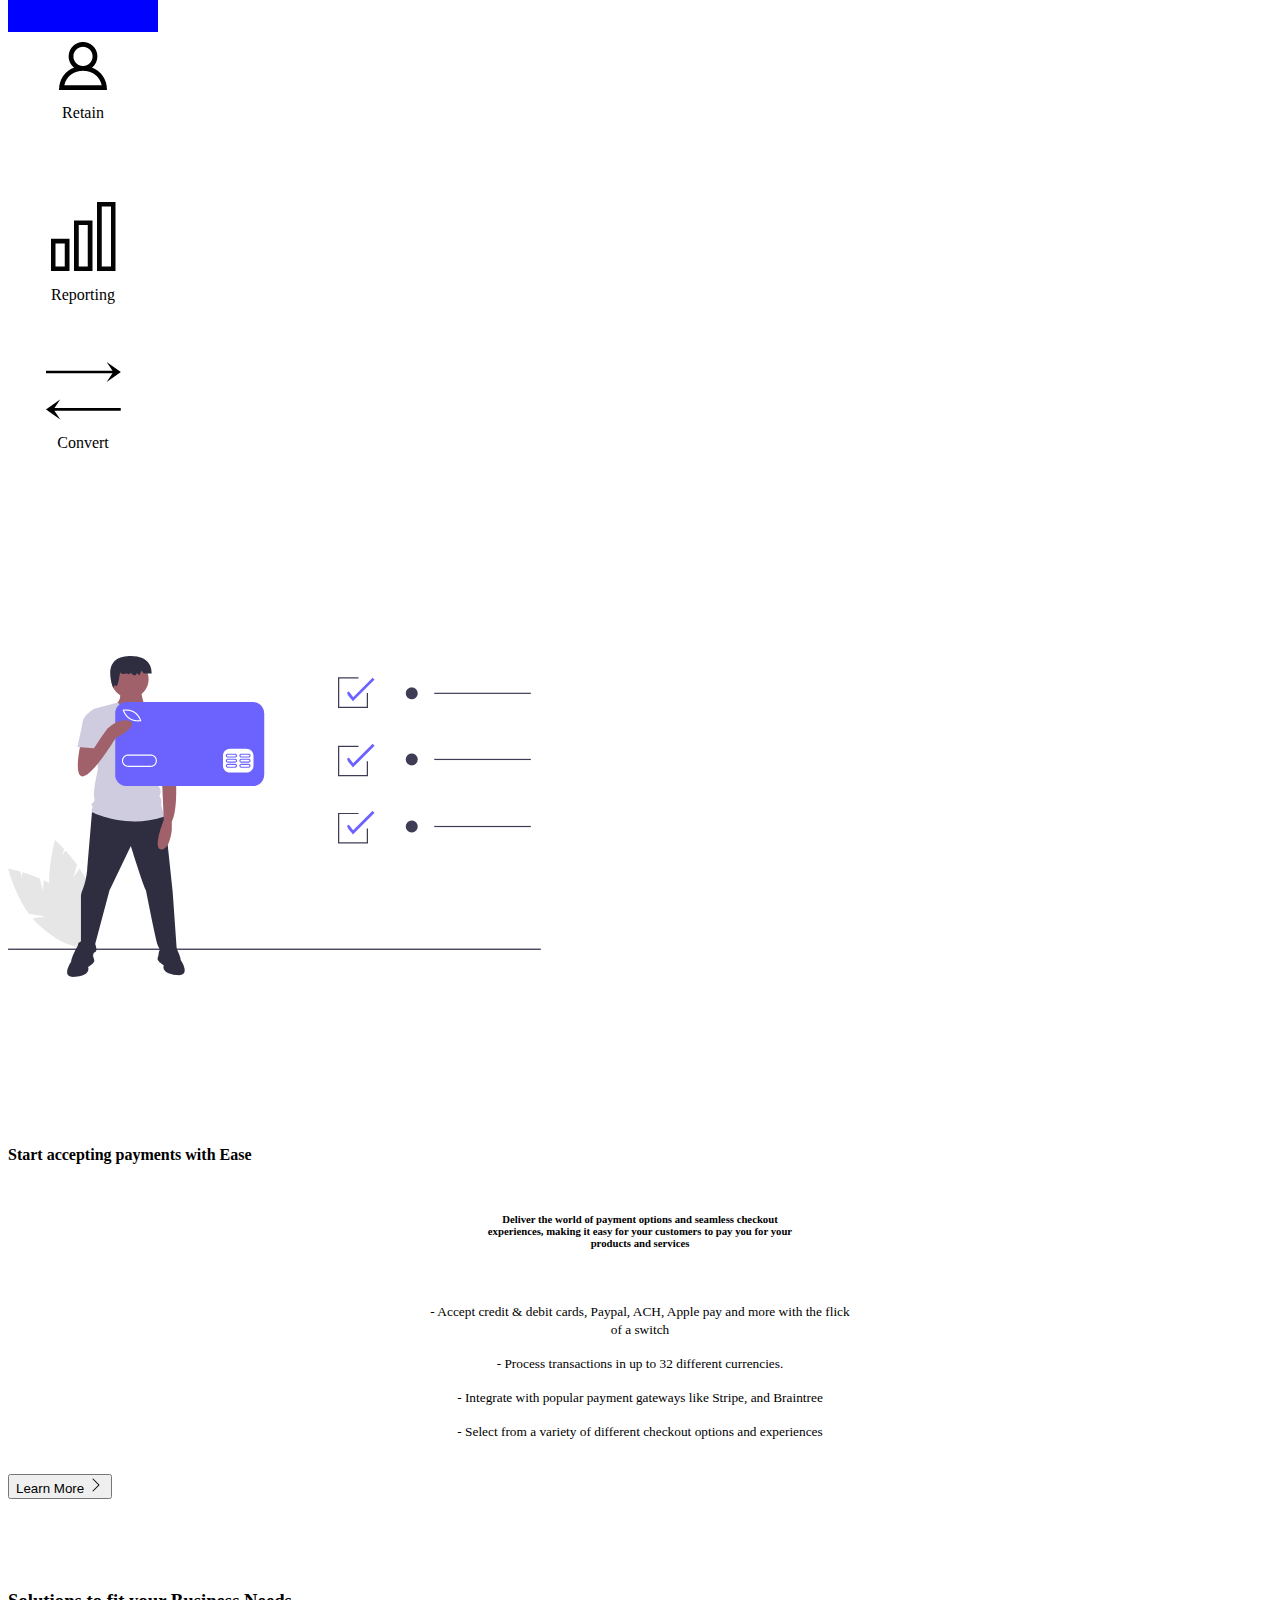
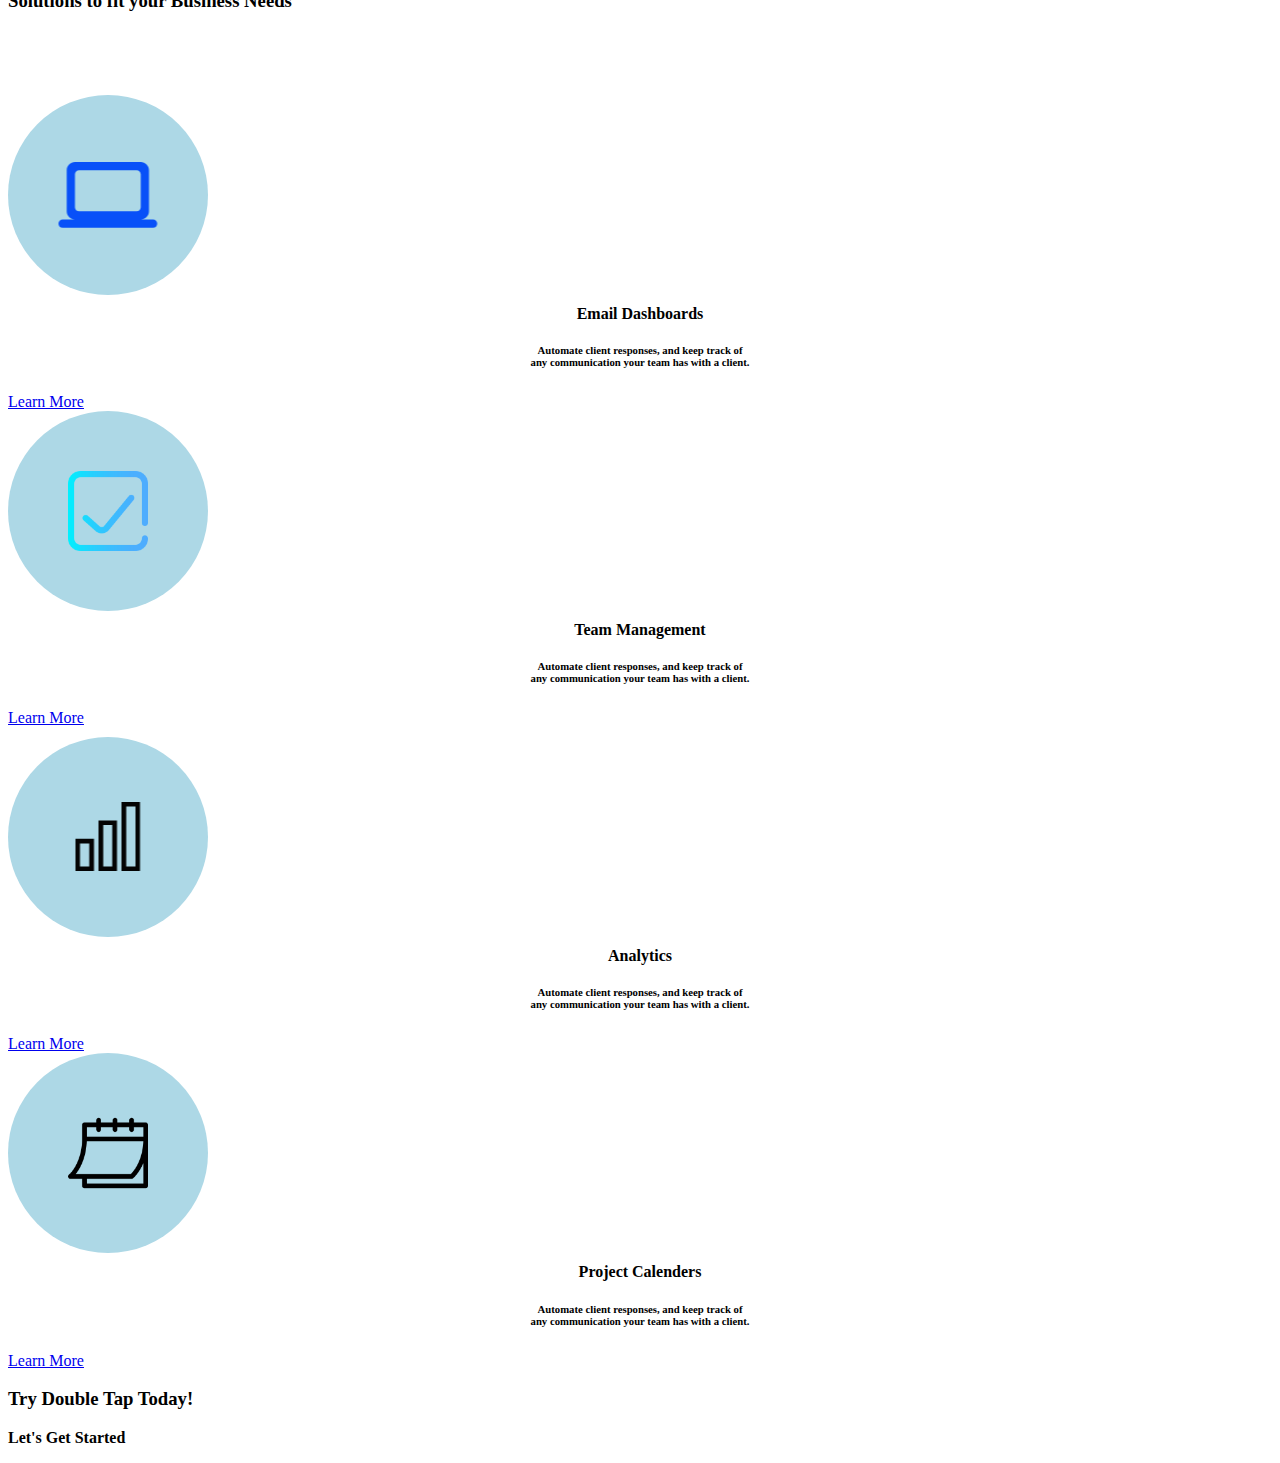
==== commit b49f3c72: "fixed nav, fixed icons, fixed image cards" ====
--- a/index.html
+++ b/index.html
@@ -37,18 +37,32 @@
 
           <div class="collapse navbar-collapse justify-content-between " id="navbarNavAltMarkup">
 
-            <div class="navbar-nav ">
-
+            <!-- <div class="navbar-nav nav-fill">
               <a class="nav-link mx" href="#">Home</a>
               <a class="nav-link" href="#">Features</a>
               <a class="nav-link" href="#">How It Works</a>
               <a class="nav-link" href="#">Support</a>
-
-            </div>
+            </div> -->
+
+              <ul class="nav nav-fill main">
+              <li class="nav-item">
+                 <a class="nav-link mx" href="#">Home</a>
+              </li>
+              <li class="nav-item">
+                 <a class="nav-link" href="#">Features</a>
+              </li>
+              <li class="nav-item">
+                 <a class="nav-link" href="#">How It Works</a>
+              </li>
+              <li class="nav-item">
+                 <a class="nav-link" href="#">Support</a>
+              </li>
+            </ul>
 
             <div class="navbar-nav ">
-              <a class="nav-link  mx-4" href="#">Sign In</a>
-              <a class="nav-link  mx" href="#">Try It Free</a>
+              <button class="btn-outline-primary btn sign-in" type="button" href="#">Sign In</button>
+              <!-- <a class="button-style nav-link border mx-4" href="#">Sign In</a> -->
+              <button class="btn-primary btn" type="button" href="#">Try It Free</button>
 
             </div>
 
@@ -68,40 +82,16 @@
         <h1><strong>Focus On</strong></h1>
         <h1><strong>Your Business</strong></h1>
         <h2>Let Us Handle Everything Else</h2>
-        <h6 class="text-body-tertiary mb-3"><strong>Subscription Billing, powered with revenue retention tools and a
-            <br>seamless customer experience - without the technical hurdles.</strong></h6>
-
-        <button type="button" class="btn bg-primary btn-lg mx-3 fw-bold text-light">Sign Up Free <svg
-            xmlns="http://www.w3.org/2000/svg" width="1em" height="1em" fill="currentColor"
-            class="bi bi-chevron-double-right" viewBox="0 0 16 16">
-            <path fill-rule="evenodd"
-              d="M3.646 1.646a.5.5 0 0 1 .708 0l6 6a.5.5 0 0 1 0 .708l-6 6a.5.5 0 0 1-.708-.708L9.293 8 3.646 2.354a.5.5 0 0 1 0-.708z" />
-            <path fill-rule="evenodd"
-              d="M7.646 1.646a.5.5 0 0 1 .708 0l6 6a.5.5 0 0 1 0 .708l-6 6a.5.5 0 0 1-.708-.708L13.293 8 7.646 2.354a.5.5 0 0 1 0-.708z" />
-          </svg>
+        <p class="text-body-tertiary"><strong>Subscription Billing, powered with revenue retention tools and a
+            <br>seamless customer experience - without the technical hurdles.</strong></p>
+
+        <button type="button" class="btn bg-primary btn-lg mx-3 fw-bold text-light">Sign Up Free <i
+            class="bi bi-chevron-double-right"></i>
         </button>
 
-        <button type="submit" class="btn btn-outline-primary btn-lg mx-3 fw-bold my-3"><svg
-            xmlns="http://www.w3.org/2000/svg" width="1em" height="1em" fill="currentColor" class="bi bi-chat-dots-fill"
-            viewBox="0 0 16 16">
-            <path
-              d="M16 8c0 3.866-3.582 7-8 7a9.06 9.06 0 0 1-2.347-.306c-.584.296-1.925.864-4.181 1.234-.2.032-.352-.176-.273-.362.354-.836.674-1.95.77-2.966C.744 11.37 0 9.76 0 8c0-3.866 3.582-7 8-7s8 3.134 8 7zM5 8a1 1 0 1 0-2 0 1 1 0 0 0 2 0zm4 0a1 1 0 1 0-2 0 1 1 0 0 0 2 0zm3 1a1 1 0 1 0 0-2 1 1 0 0 0 0 2z" />
-          </svg> Chat With Us
-
+        <button type="submit" class="btn btn-outline-primary">Chat With Us
+          <i class="bi bi-chevron-double-right"></i>
         </button>
-
-        <h6 class="text-body-tertiary mb-3"><strong>Already using <Strong>Double</Strong>Tap? <strong>Sign In</strong>
-          </strong> </h6>
-
-          <p><small>Free 14 day trial  </small><a href=""><svg xmlns="http://www.w3.org/2000/svg" width="7" height="10" fill="currentColor" class="bi bi-egg-fill" viewBox="0 0 16 16">
-            <path d="M14 10a6 6 0 0 1-12 0C2 5.686 5 0 8 0s6 5.686 6 10z"/></svg></a>
-          <small>  Manage Customers in Minutes  </small> <a href=""><svg xmlns="http://www.w3.org/2000/svg" width="7" height="10" fill="currentColor" class="bi bi-egg-fill" viewBox="0 0 16 16">
-            <path d="M14 10a6 6 0 0 1-12 0C2 5.686 5 0 8 0s6 5.686 6 10z"/> 
-          </svg></a><small>  Cancel at Anytime</small>
-        
-        </p>
-
-
       </div>
 
       <div class="col-6 ">
@@ -147,10 +137,10 @@
     <!-- Image Row  -->
     <div class="row mt-3 mb-3  justify-content-between ">
 
-      <div class="card col-1 bg-primary">
-
-        <div class="col bg-light ">
-          <img src="./images/DoubleTapAssets/landing/Page-1.png" class="img-fluid rounded " alt="...">
+      <div class="card col-1 small-card small-card1">
+
+        <div class="col">
+          <img src="./images/DoubleTapAssets/logo/DollahSign.png" class="img-fluid rounded dollar-sign" alt="...">
         </div>
         <div class="col">
           <div class="card-body">
@@ -161,7 +151,7 @@
         </div>
       </div>
 
-      <div class="card col-1">
+      <div class="card col-1 small-card">
 
         <div class="col">
           <img src="./images/DoubleTapAssets/landing/Page-1.png" class="img-fluid rounded" alt="...">
@@ -175,7 +165,7 @@
         </div>
       </div>
 
-      <div class="card col-1">
+      <div class="card col-1 small-card">
 
 
         <div class="col">
@@ -190,7 +180,7 @@
         </div>
       </div>
 
-      <div class="card col-1">
+      <div class="card col-1 small-card">
 
         <div class="col">
           <img src="./images/DoubleTapAssets/landing/upanddown opposite sidebyside updown directions two arrows.png"
@@ -211,7 +201,7 @@
 
     <br>
     <br>
-
+    
 
     <!--  Another card image -->
 
@@ -310,29 +300,28 @@
 
       <div class="col-4">
         <div class="card-body col-12 ">
-          <img src="./images/DoubleTapAssets/landing/Path 60.png" class="img-fluid" alt="...">
+          <span class="circle">
+
+          <img src="./images/DoubleTapAssets/landing/Path 60.png" class="img-fluid img-stuff" alt="...">
+          </span>
           <h4 class="card-text"> Email Dashboards</h4>
-          <h6 class="card-text mt-3">Automate client responses, and keep track of <br>any communication your team has
-            with a client.</h6>
-
-        </div>
-        <a href="#" class="btn btn-p img-fluid btn-outline-dark ">Learn More <svg xmlns="http://www.w3.org/2000/svg" width="16" height="16" fill="currentColor" class="bi bi-chevron-right" viewBox="0 0 16 16">
-          <path fill-rule="evenodd" d="M4.646 1.646a.5.5 0 0 1 .708 0l6 6a.5.5 0 0 1 0 .708l-6 6a.5.5 0 0 1-.708-.708L10.293 8 4.646 2.354a.5.5 0 0 1 0-.708z"/>
-        </svg></a>
+          <h6 class="card-text mt-3">Automate client responses, and keep track of <br>any communication your team has with a client.</h6>
+          
+        </div>
+        <a href="#" class="btn btn-p img-fluid btn-outline-dark ">Learn More</a>
       </div>
 
 
       <div class="col-4">
         <div class="card-body col-12 ">
-          <img src="https://placehold.co/50x50" class="img-fluid" alt="...">
+          <span class="circle">
+            <img src="images/DoubleTapAssets/logo/checkbox.png" class="img-fluid img-stuff check-icon" alt="...">
+          </span>
           <h4 class="card-text"> Team Management </h4>
-          <h6 class="card-text mt-3">Automate client responses, and keep track of <br>any communication your team has
-            with a client.</h6>
-
-        </div>
-        <a href="#" class="btn btn-p img-fluid btn-outline-dark ">Learn More <svg xmlns="http://www.w3.org/2000/svg" width="16" height="16" fill="currentColor" class="bi bi-chevron-right" viewBox="0 0 16 16">
-          <path fill-rule="evenodd" d="M4.646 1.646a.5.5 0 0 1 .708 0l6 6a.5.5 0 0 1 0 .708l-6 6a.5.5 0 0 1-.708-.708L10.293 8 4.646 2.354a.5.5 0 0 1 0-.708z"/>
-        </svg></a>
+          <h6 class="card-text mt-3">Automate client responses, and keep track of <br>any communication your team has with a client.</h6>
+          
+        </div>
+        <a href="#" class="btn btn-p img-fluid btn-outline-dark ">Learn More</a>
       </div>
 
       <div class="col"></div>
@@ -346,29 +335,27 @@
 
       <div class="col-4">
         <div class="card-body col-12 ">
-          <img src="https://placehold.co/50x50" class="img-fluid " alt="...">
+          <span class="circle">
+            <img src="images/DoubleTapAssets/landing/layer1.png" class="img-fluid img-stuff" alt="...">
+          </span>
           <h4 class="card-text"> Analytics</h4>
-          <h6 class="card-text mt-3">Automate client responses, and keep track of <br>any communication your team has
-            with a client.</h6>
-
-        </div>
-        <a href="#" class="btn btn-p img-fluid btn-outline-dark ">Learn More <svg xmlns="http://www.w3.org/2000/svg" width="16" height="16" fill="currentColor" class="bi bi-chevron-right" viewBox="0 0 16 16">
-          <path fill-rule="evenodd" d="M4.646 1.646a.5.5 0 0 1 .708 0l6 6a.5.5 0 0 1 0 .708l-6 6a.5.5 0 0 1-.708-.708L10.293 8 4.646 2.354a.5.5 0 0 1 0-.708z"/>
-        </svg></a>
+          <h6 class="card-text mt-3">Automate client responses, and keep track of <br>any communication your team has with a client.</h6>
+          
+        </div>
+        <a href="#" class="btn btn-p img-fluid btn-outline-dark ">Learn More</a>
       </div>
 
 
       <div class="col-4">
         <div class="card-body col-12 ">
-          <img src="https://placehold.co/50x50" class="img-fluid" alt="...">
+          <span class="circle">
+            <img src="images/DoubleTapAssets/logo/calendar.png" class="img-fluid img-stuff calander" alt="...">
+          </span>
           <h4 class="card-text"> Project Calenders</h4>
-          <h6 class="card-text mt-3">Automate client responses, and keep track of <br>any communication your team has
-            with a client.</h6>
-
-        </div>
-        <a href="#" class="btn btn-p img-fluid btn-outline-dark ">Learn More <svg xmlns="http://www.w3.org/2000/svg" width="16" height="16" fill="currentColor" class="bi bi-chevron-right" viewBox="0 0 16 16">
-          <path fill-rule="evenodd" d="M4.646 1.646a.5.5 0 0 1 .708 0l6 6a.5.5 0 0 1 0 .708l-6 6a.5.5 0 0 1-.708-.708L10.293 8 4.646 2.354a.5.5 0 0 1 0-.708z"/>
-        </svg></a>
+          <h6 class="card-text mt-3">Automate client responses, and keep track of <br>any communication your team has with a client.</h6>
+          
+        </div>
+        <a href="#" class="btn btn-p img-fluid btn-outline-dark ">Learn More</a>
       </div>
       <div class="col"></div>
     </div>
@@ -378,53 +365,23 @@
 
 
 
-
-
+    
+    
   </div>
-
+  
   <!-- place footer here -->
   <div class="row text-bg-primary text-center max-width:100%">
 
     <h3><strong>Try Double Tap Today!</strong></h3>
     <p><strong>Let's Get Started</strong></p>
 
-
-    <div class="container">
-
-
-      <button type="button" class="btn bg-success btn-lg mx-3 mb-3 fw-bold text-light"> Get Started <svg
-          xmlns="http://www.w3.org/2000/svg" width="1em" height="1em" fill="currentColor"
-          class="bi bi-chevron-double-right" viewBox="0 0 16 16">
-          <path fill-rule="evenodd"
-            d="M3.646 1.646a.5.5 0 0 1 .708 0l6 6a.5.5 0 0 1 0 .708l-6 6a.5.5 0 0 1-.708-.708L9.293 8 3.646 2.354a.5.5 0 0 1 0-.708z" />
-          <path fill-rule="evenodd"
-            d="M7.646 1.646a.5.5 0 0 1 .708 0l6 6a.5.5 0 0 1 0 .708l-6 6a.5.5 0 0 1-.708-.708L13.293 8 7.646 2.354a.5.5 0 0 1 0-.708z" />
-        </svg>
-      </button>
-
-
-
-
-
-      <button type="submit" class="btn bg-light btn-lg mx-3 mb-3 fw-bold text-primary"><svg
-          xmlns="http://www.w3.org/2000/svg" width="1em" height="1em" fill="currentColor" class="bi bi-chat-dots-fill"
-          viewBox="0 0 16 16">
-          <path
-            d="M16 8c0 3.866-3.582 7-8 7a9.06 9.06 0 0 1-2.347-.306c-.584.296-1.925.864-4.181 1.234-.2.032-.352-.176-.273-.362.354-.836.674-1.95.77-2.966C.744 11.37 0 9.76 0 8c0-3.866 3.582-7 8-7s8 3.134 8 7zM5 8a1 1 0 1 0-2 0 1 1 0 0 0 2 0zm4 0a1 1 0 1 0-2 0 1 1 0 0 0 2 0zm3 1a1 1 0 1 0 0-2 1 1 0 0 0 0 2z" />
-        </svg> Chat With Us
-
-      </button>
-
-      <p><small>Free 14 day trial     </small><svg xmlns="http://www.w3.org/2000/svg" width="7" height="10" fill="currentColor" class="bi bi-egg-fill" viewBox="0 0 16 16">
-        <path d="M14 10a6 6 0 0 1-12 0C2 5.686 5 0 8 0s6 5.686 6 10z"/> 
-      </svg><small>     Manage Customers in Minutes     </small> <svg xmlns="http://www.w3.org/2000/svg" width="7" height="10" fill="currentColor" class="bi bi-egg-fill" viewBox="0 0 16 16">
-        <path d="M14 10a6 6 0 0 1-12 0C2 5.686 5 0 8 0s6 5.686 6 10z"/> 
-      </svg><small>     Cancel at Anytime</small>
-    
-    </p>
-    </div>
-
-
+    <div class="col">
+
+    </div>
+
+    <div class="col">
+      
+    </div>
 
 
   </div>
--- a/css/main.css
+++ b/css/main.css
@@ -2,4 +2,65 @@
 
     clip-path: circle(50% at 50% 50%);
 
-}+}
+
+.sign-in{
+    margin-right: 15px;
+}
+
+.main{
+    flex-basis: 600px;
+    .nav-link{
+        color: black;
+    }
+}
+
+.circle{
+    background-color: lightblue;
+    border-radius: 50%;
+    width: 200px;
+    height: 200px;
+    display: block;
+    position: relative;
+}
+
+.img-stuff{
+    top: 50%;
+    left: 50%;
+    transform: translate(-50%, -50%);
+    position: absolute;
+    /* border: 1px solid pink; */
+}
+
+.small-card{
+    width: 150px;
+    height: 150px !important;
+}
+
+.dollar-sign{
+    height: 60px;
+    width: 60px;
+}
+
+.col{
+    text-align: center;
+    margin-top: 10px;
+}
+
+.card-text{
+    text-align: center;
+    margin-top: 10px;
+}
+
+.check-icon{
+    height: 80px;
+}
+
+.calander{
+    height: 80px;
+}
+
+.small-card1{
+    background-color: blue;
+    color: white;
+}
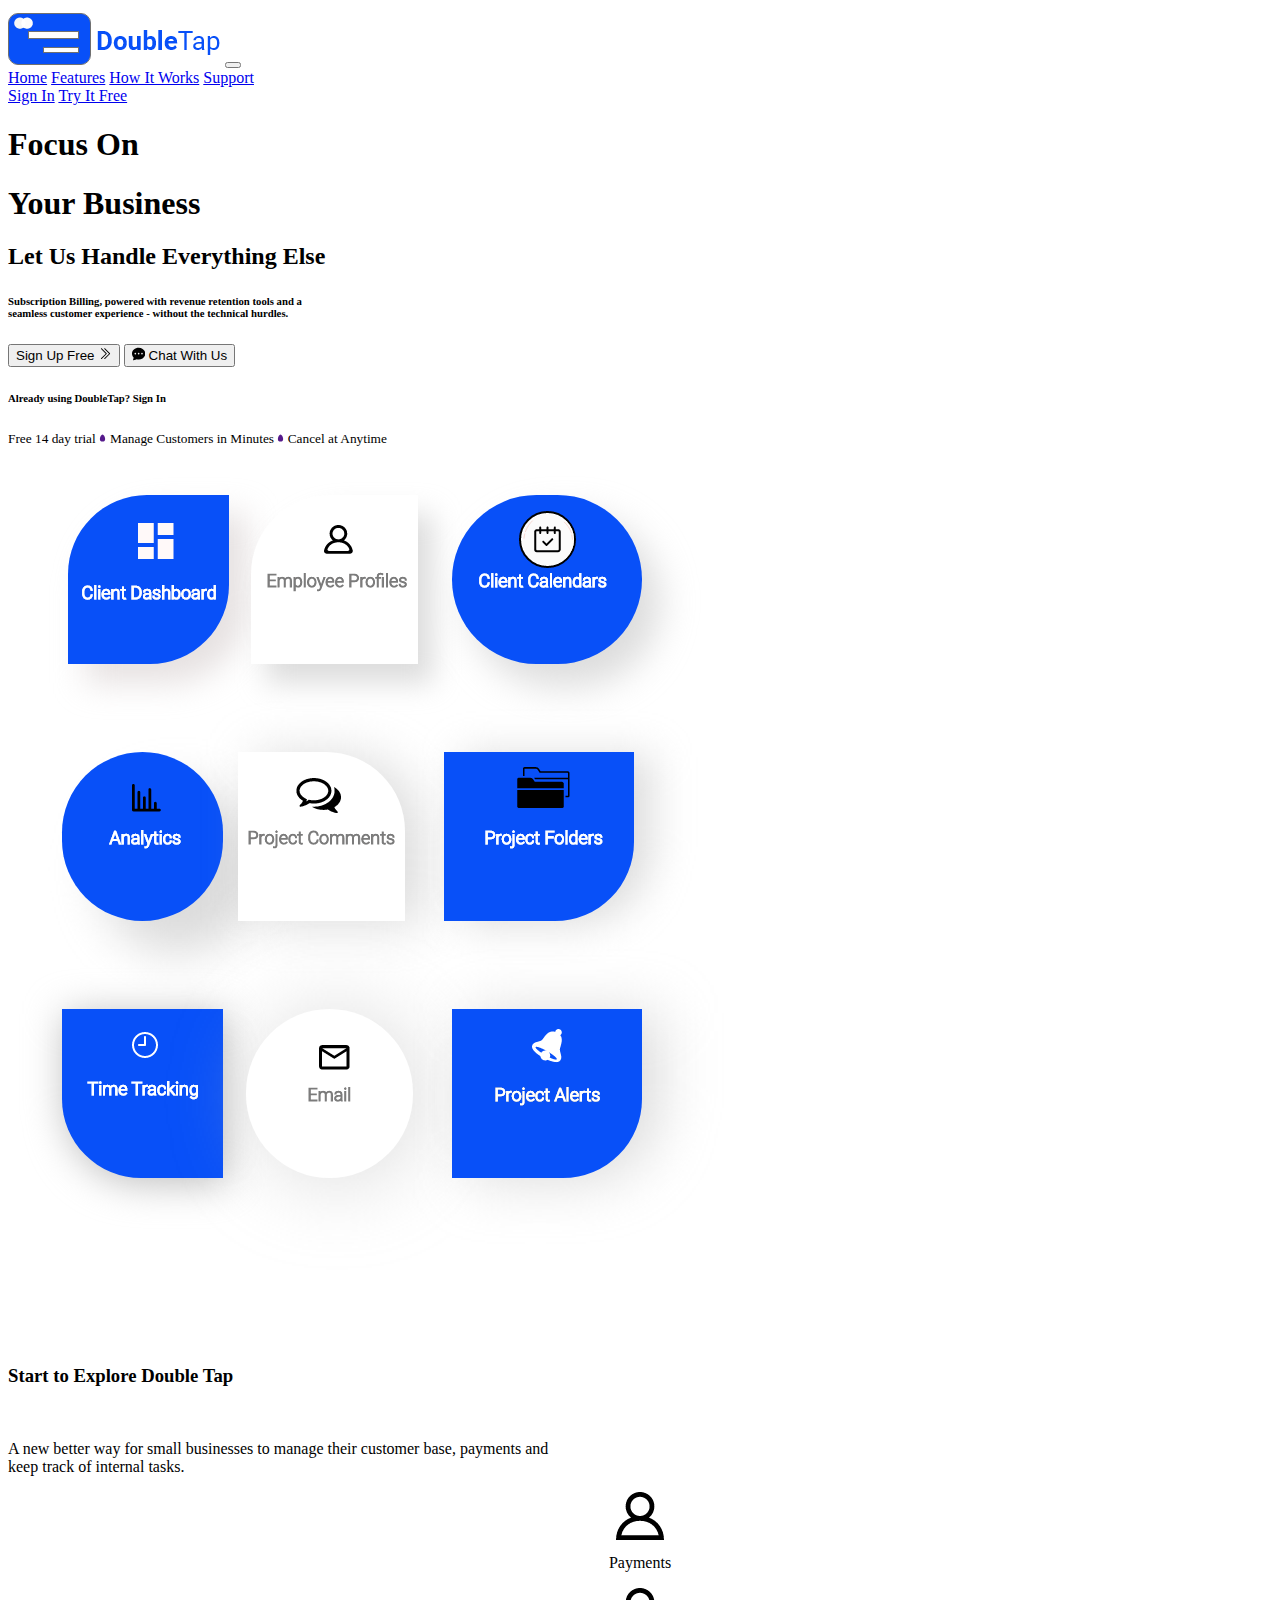
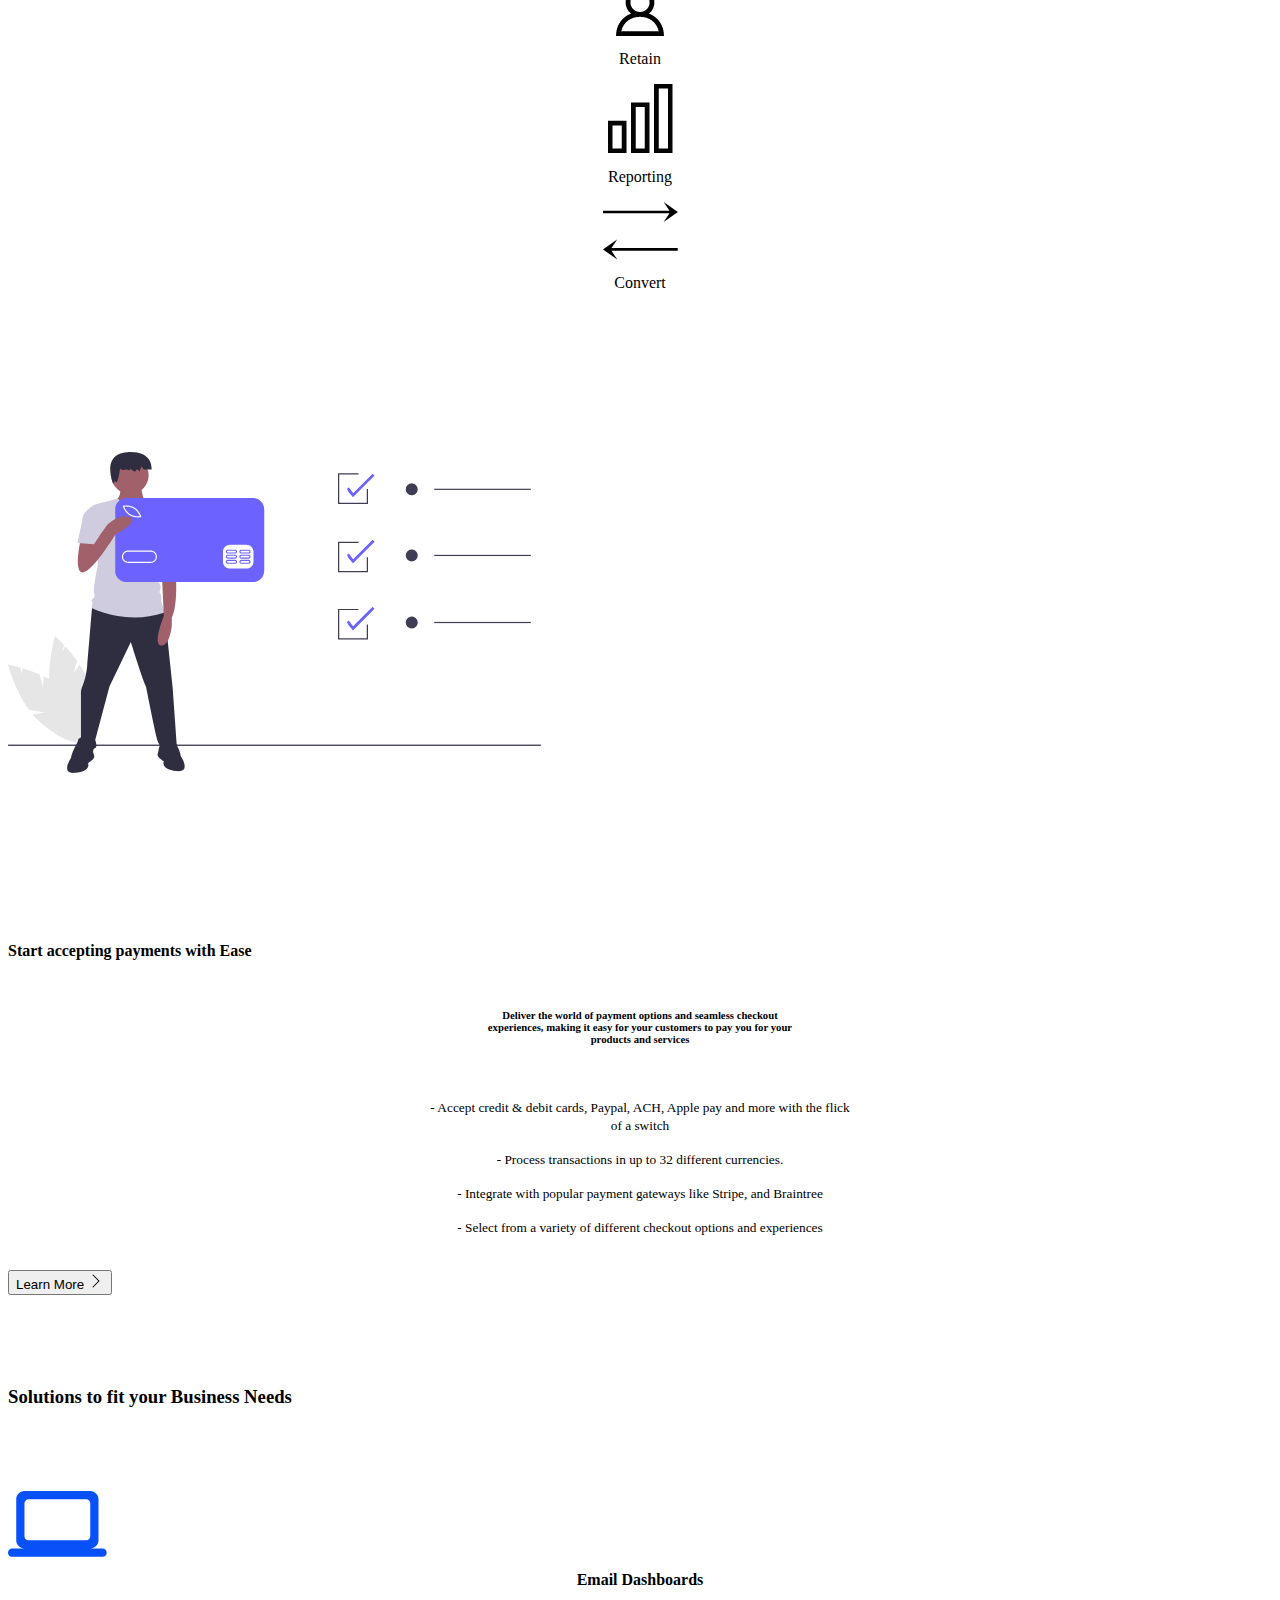
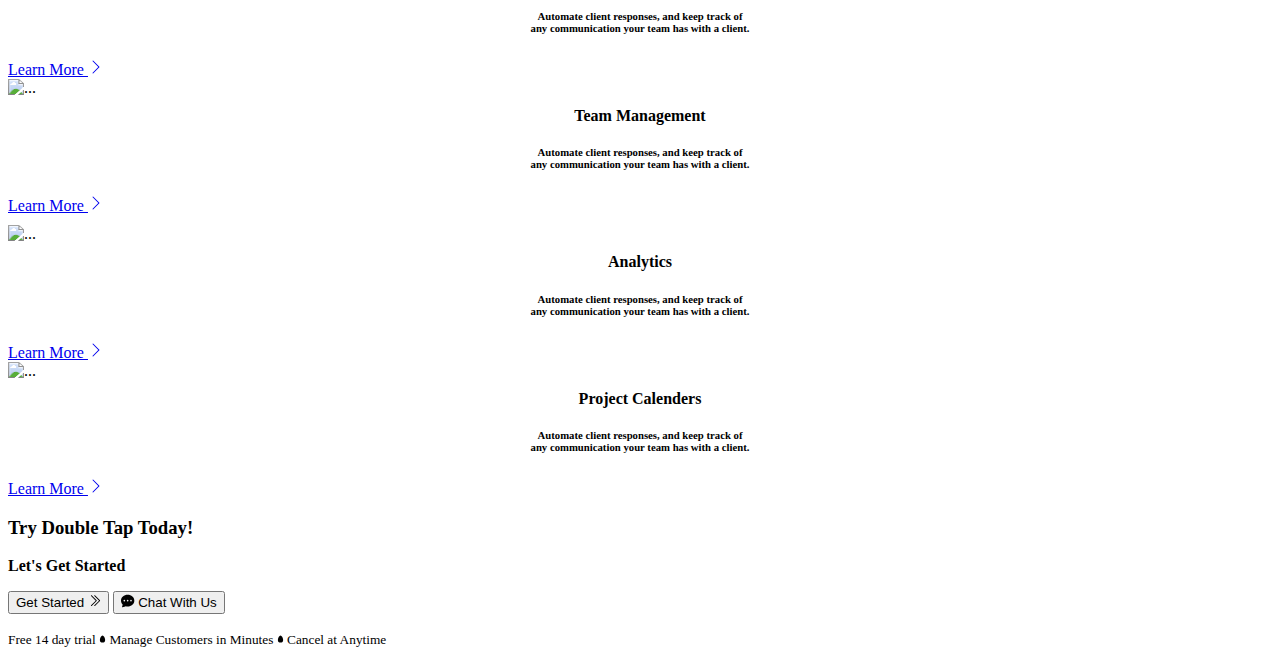
==== commit f99d885f: "fixed little things added chevron to buttons" ====
--- a/index.html
+++ b/index.html
@@ -37,32 +37,18 @@
 
           <div class="collapse navbar-collapse justify-content-between " id="navbarNavAltMarkup">
 
-            <!-- <div class="navbar-nav nav-fill">
+            <div class="navbar-nav ">
+
               <a class="nav-link mx" href="#">Home</a>
               <a class="nav-link" href="#">Features</a>
               <a class="nav-link" href="#">How It Works</a>
               <a class="nav-link" href="#">Support</a>
-            </div> -->
-
-              <ul class="nav nav-fill main">
-              <li class="nav-item">
-                 <a class="nav-link mx" href="#">Home</a>
-              </li>
-              <li class="nav-item">
-                 <a class="nav-link" href="#">Features</a>
-              </li>
-              <li class="nav-item">
-                 <a class="nav-link" href="#">How It Works</a>
-              </li>
-              <li class="nav-item">
-                 <a class="nav-link" href="#">Support</a>
-              </li>
-            </ul>
+
+            </div>
 
             <div class="navbar-nav ">
-              <button class="btn-outline-primary btn sign-in" type="button" href="#">Sign In</button>
-              <!-- <a class="button-style nav-link border mx-4" href="#">Sign In</a> -->
-              <button class="btn-primary btn" type="button" href="#">Try It Free</button>
+              <a class="nav-link  mx-4" href="#">Sign In</a>
+              <a class="nav-link  mx" href="#">Try It Free</a>
 
             </div>
 
@@ -82,16 +68,43 @@
         <h1><strong>Focus On</strong></h1>
         <h1><strong>Your Business</strong></h1>
         <h2>Let Us Handle Everything Else</h2>
-        <p class="text-body-tertiary"><strong>Subscription Billing, powered with revenue retention tools and a
-            <br>seamless customer experience - without the technical hurdles.</strong></p>
-
-        <button type="button" class="btn bg-primary btn-lg mx-3 fw-bold text-light">Sign Up Free <i
-            class="bi bi-chevron-double-right"></i>
+        <h6 class="text-body-tertiary mb-3"><strong>Subscription Billing, powered with revenue retention tools and a
+            <br>seamless customer experience - without the technical hurdles.</strong></h6>
+
+        <button type="button" class="btn bg-primary btn-lg mx-3 fw-bold text-light">Sign Up Free <svg
+            xmlns="http://www.w3.org/2000/svg" width="1em" height="1em" fill="currentColor"
+            class="bi bi-chevron-double-right" viewBox="0 0 16 16">
+            <path fill-rule="evenodd"
+              d="M3.646 1.646a.5.5 0 0 1 .708 0l6 6a.5.5 0 0 1 0 .708l-6 6a.5.5 0 0 1-.708-.708L9.293 8 3.646 2.354a.5.5 0 0 1 0-.708z" />
+            <path fill-rule="evenodd"
+              d="M7.646 1.646a.5.5 0 0 1 .708 0l6 6a.5.5 0 0 1 0 .708l-6 6a.5.5 0 0 1-.708-.708L13.293 8 7.646 2.354a.5.5 0 0 1 0-.708z" />
+          </svg>
         </button>
 
-        <button type="submit" class="btn btn-outline-primary">Chat With Us
-          <i class="bi bi-chevron-double-right"></i>
+        <button type="submit" class="btn btn-outline-primary btn-lg mx-3 fw-bold my-3"><svg
+            xmlns="http://www.w3.org/2000/svg" width="1em" height="1em" fill="currentColor" class="bi bi-chat-dots-fill"
+            viewBox="0 0 16 16">
+            <path
+              d="M16 8c0 3.866-3.582 7-8 7a9.06 9.06 0 0 1-2.347-.306c-.584.296-1.925.864-4.181 1.234-.2.032-.352-.176-.273-.362.354-.836.674-1.95.77-2.966C.744 11.37 0 9.76 0 8c0-3.866 3.582-7 8-7s8 3.134 8 7zM5 8a1 1 0 1 0-2 0 1 1 0 0 0 2 0zm4 0a1 1 0 1 0-2 0 1 1 0 0 0 2 0zm3 1a1 1 0 1 0 0-2 1 1 0 0 0 0 2z" />
+          </svg> Chat With Us
+
         </button>
+
+        <h6 class="text-body-tertiary mb-3"><strong>Already using <Strong>Double</Strong>Tap? <strong>Sign In</strong>
+          </strong> </h6>
+
+        <p><small>Free 14 day trial </small><a href=""><svg xmlns="http://www.w3.org/2000/svg" width="7" height="10"
+              fill="currentColor" class="bi bi-egg-fill" viewBox="0 0 16 16">
+              <path d="M14 10a6 6 0 0 1-12 0C2 5.686 5 0 8 0s6 5.686 6 10z" />
+            </svg></a>
+          <small> Manage Customers in Minutes </small> <a href=""><svg xmlns="http://www.w3.org/2000/svg" width="7"
+              height="10" fill="currentColor" class="bi bi-egg-fill" viewBox="0 0 16 16">
+              <path d="M14 10a6 6 0 0 1-12 0C2 5.686 5 0 8 0s6 5.686 6 10z" />
+            </svg></a><small> Cancel at Anytime</small>
+
+        </p>
+
+
       </div>
 
       <div class="col-6 ">
@@ -137,10 +150,10 @@
     <!-- Image Row  -->
     <div class="row mt-3 mb-3  justify-content-between ">
 
-      <div class="card col-1 small-card small-card1">
-
-        <div class="col">
-          <img src="./images/DoubleTapAssets/logo/DollahSign.png" class="img-fluid rounded dollar-sign" alt="...">
+      <div class="card col-1 bg-primary">
+
+        <div class="col bg-light ">
+          <img src="./images/DoubleTapAssets/landing/Page-1.png" class="img-fluid rounded " alt="...">
         </div>
         <div class="col">
           <div class="card-body">
@@ -151,7 +164,7 @@
         </div>
       </div>
 
-      <div class="card col-1 small-card">
+      <div class="card col-1">
 
         <div class="col">
           <img src="./images/DoubleTapAssets/landing/Page-1.png" class="img-fluid rounded" alt="...">
@@ -165,7 +178,7 @@
         </div>
       </div>
 
-      <div class="card col-1 small-card">
+      <div class="card col-1">
 
 
         <div class="col">
@@ -180,7 +193,7 @@
         </div>
       </div>
 
-      <div class="card col-1 small-card">
+      <div class="card col-1">
 
         <div class="col">
           <img src="./images/DoubleTapAssets/landing/upanddown opposite sidebyside updown directions two arrows.png"
@@ -201,7 +214,7 @@
 
     <br>
     <br>
-    
+
 
     <!--  Another card image -->
 
@@ -300,28 +313,33 @@
 
       <div class="col-4">
         <div class="card-body col-12 ">
-          <span class="circle">
-
-          <img src="./images/DoubleTapAssets/landing/Path 60.png" class="img-fluid img-stuff" alt="...">
-          </span>
+          <img src="./images/DoubleTapAssets/landing/Path 60.png" class="img-fluid" alt="...">
           <h4 class="card-text"> Email Dashboards</h4>
-          <h6 class="card-text mt-3">Automate client responses, and keep track of <br>any communication your team has with a client.</h6>
-          
-        </div>
-        <a href="#" class="btn btn-p img-fluid btn-outline-dark ">Learn More</a>
+          <h6 class="card-text mt-3">Automate client responses, and keep track of <br>any communication your team has
+            with a client.</h6>
+
+        </div>
+        <a href="#" class="btn btn-p img-fluid btn-outline-dark ">Learn More <svg xmlns="http://www.w3.org/2000/svg"
+            width="16" height="16" fill="currentColor" class="bi bi-chevron-right" viewBox="0 0 16 16">
+            <path fill-rule="evenodd"
+              d="M4.646 1.646a.5.5 0 0 1 .708 0l6 6a.5.5 0 0 1 0 .708l-6 6a.5.5 0 0 1-.708-.708L10.293 8 4.646 2.354a.5.5 0 0 1 0-.708z" />
+          </svg></a>
       </div>
 
 
       <div class="col-4">
         <div class="card-body col-12 ">
-          <span class="circle">
-            <img src="images/DoubleTapAssets/logo/checkbox.png" class="img-fluid img-stuff check-icon" alt="...">
-          </span>
+          <img src="https://placehold.co/50x50" class="img-fluid" alt="...">
           <h4 class="card-text"> Team Management </h4>
-          <h6 class="card-text mt-3">Automate client responses, and keep track of <br>any communication your team has with a client.</h6>
-          
-        </div>
-        <a href="#" class="btn btn-p img-fluid btn-outline-dark ">Learn More</a>
+          <h6 class="card-text mt-3">Automate client responses, and keep track of <br>any communication your team has
+            with a client.</h6>
+
+        </div>
+        <a href="#" class="btn btn-p img-fluid btn-outline-dark ">Learn More <svg xmlns="http://www.w3.org/2000/svg"
+            width="16" height="16" fill="currentColor" class="bi bi-chevron-right" viewBox="0 0 16 16">
+            <path fill-rule="evenodd"
+              d="M4.646 1.646a.5.5 0 0 1 .708 0l6 6a.5.5 0 0 1 0 .708l-6 6a.5.5 0 0 1-.708-.708L10.293 8 4.646 2.354a.5.5 0 0 1 0-.708z" />
+          </svg></a>
       </div>
 
       <div class="col"></div>
@@ -335,27 +353,33 @@
 
       <div class="col-4">
         <div class="card-body col-12 ">
-          <span class="circle">
-            <img src="images/DoubleTapAssets/landing/layer1.png" class="img-fluid img-stuff" alt="...">
-          </span>
+          <img src="https://placehold.co/50x50" class="img-fluid " alt="...">
           <h4 class="card-text"> Analytics</h4>
-          <h6 class="card-text mt-3">Automate client responses, and keep track of <br>any communication your team has with a client.</h6>
-          
-        </div>
-        <a href="#" class="btn btn-p img-fluid btn-outline-dark ">Learn More</a>
+          <h6 class="card-text mt-3">Automate client responses, and keep track of <br>any communication your team has
+            with a client.</h6>
+
+        </div>
+        <a href="#" class="btn btn-p img-fluid btn-outline-dark ">Learn More <svg xmlns="http://www.w3.org/2000/svg"
+            width="16" height="16" fill="currentColor" class="bi bi-chevron-right" viewBox="0 0 16 16">
+            <path fill-rule="evenodd"
+              d="M4.646 1.646a.5.5 0 0 1 .708 0l6 6a.5.5 0 0 1 0 .708l-6 6a.5.5 0 0 1-.708-.708L10.293 8 4.646 2.354a.5.5 0 0 1 0-.708z" />
+          </svg></a>
       </div>
 
 
       <div class="col-4">
         <div class="card-body col-12 ">
-          <span class="circle">
-            <img src="images/DoubleTapAssets/logo/calendar.png" class="img-fluid img-stuff calander" alt="...">
-          </span>
+          <img src="https://placehold.co/50x50" class="img-fluid" alt="...">
           <h4 class="card-text"> Project Calenders</h4>
-          <h6 class="card-text mt-3">Automate client responses, and keep track of <br>any communication your team has with a client.</h6>
-          
-        </div>
-        <a href="#" class="btn btn-p img-fluid btn-outline-dark ">Learn More</a>
+          <h6 class="card-text mt-3">Automate client responses, and keep track of <br>any communication your team has
+            with a client.</h6>
+
+        </div>
+        <a href="#" class="btn btn-p img-fluid btn-outline-dark ">Learn More <svg xmlns="http://www.w3.org/2000/svg"
+            width="16" height="16" fill="currentColor" class="bi bi-chevron-right" viewBox="0 0 16 16">
+            <path fill-rule="evenodd"
+              d="M4.646 1.646a.5.5 0 0 1 .708 0l6 6a.5.5 0 0 1 0 .708l-6 6a.5.5 0 0 1-.708-.708L10.293 8 4.646 2.354a.5.5 0 0 1 0-.708z" />
+          </svg></a>
       </div>
       <div class="col"></div>
     </div>
@@ -365,23 +389,55 @@
 
 
 
-    
-    
+
+
   </div>
-  
+
   <!-- place footer here -->
   <div class="row text-bg-primary text-center max-width:100%">
 
     <h3><strong>Try Double Tap Today!</strong></h3>
     <p><strong>Let's Get Started</strong></p>
 
-    <div class="col">
-
-    </div>
-
-    <div class="col">
-      
-    </div>
+
+    <div class="container">
+
+
+      <button type="button" class="btn bg-success btn-lg mx-3 mb-3 fw-bold text-light"> Get Started <svg
+          xmlns="http://www.w3.org/2000/svg" width="1em" height="1em" fill="currentColor"
+          class="bi bi-chevron-double-right" viewBox="0 0 16 16">
+          <path fill-rule="evenodd"
+            d="M3.646 1.646a.5.5 0 0 1 .708 0l6 6a.5.5 0 0 1 0 .708l-6 6a.5.5 0 0 1-.708-.708L9.293 8 3.646 2.354a.5.5 0 0 1 0-.708z" />
+          <path fill-rule="evenodd"
+            d="M7.646 1.646a.5.5 0 0 1 .708 0l6 6a.5.5 0 0 1 0 .708l-6 6a.5.5 0 0 1-.708-.708L13.293 8 7.646 2.354a.5.5 0 0 1 0-.708z" />
+        </svg>
+      </button>
+
+
+
+
+
+      <button type="submit" class="btn bg-light btn-lg mx-3 mb-3 fw-bold text-primary"><svg
+          xmlns="http://www.w3.org/2000/svg" width="1em" height="1em" fill="currentColor" class="bi bi-chat-dots-fill"
+          viewBox="0 0 16 16">
+          <path
+            d="M16 8c0 3.866-3.582 7-8 7a9.06 9.06 0 0 1-2.347-.306c-.584.296-1.925.864-4.181 1.234-.2.032-.352-.176-.273-.362.354-.836.674-1.95.77-2.966C.744 11.37 0 9.76 0 8c0-3.866 3.582-7 8-7s8 3.134 8 7zM5 8a1 1 0 1 0-2 0 1 1 0 0 0 2 0zm4 0a1 1 0 1 0-2 0 1 1 0 0 0 2 0zm3 1a1 1 0 1 0 0-2 1 1 0 0 0 0 2z" />
+        </svg> Chat With Us
+
+      </button>
+
+      <p><small>Free 14 day trial </small><svg xmlns="http://www.w3.org/2000/svg" width="7" height="10"
+          fill="currentColor" class="bi bi-egg-fill" viewBox="0 0 16 16">
+          <path d="M14 10a6 6 0 0 1-12 0C2 5.686 5 0 8 0s6 5.686 6 10z" />
+        </svg><small> Manage Customers in Minutes </small> <svg xmlns="http://www.w3.org/2000/svg" width="7" height="10"
+          fill="currentColor" class="bi bi-egg-fill" viewBox="0 0 16 16">
+          <path d="M14 10a6 6 0 0 1-12 0C2 5.686 5 0 8 0s6 5.686 6 10z" />
+        </svg><small> Cancel at Anytime</small>
+
+      </p>
+    </div>
+
+
 
 
   </div>
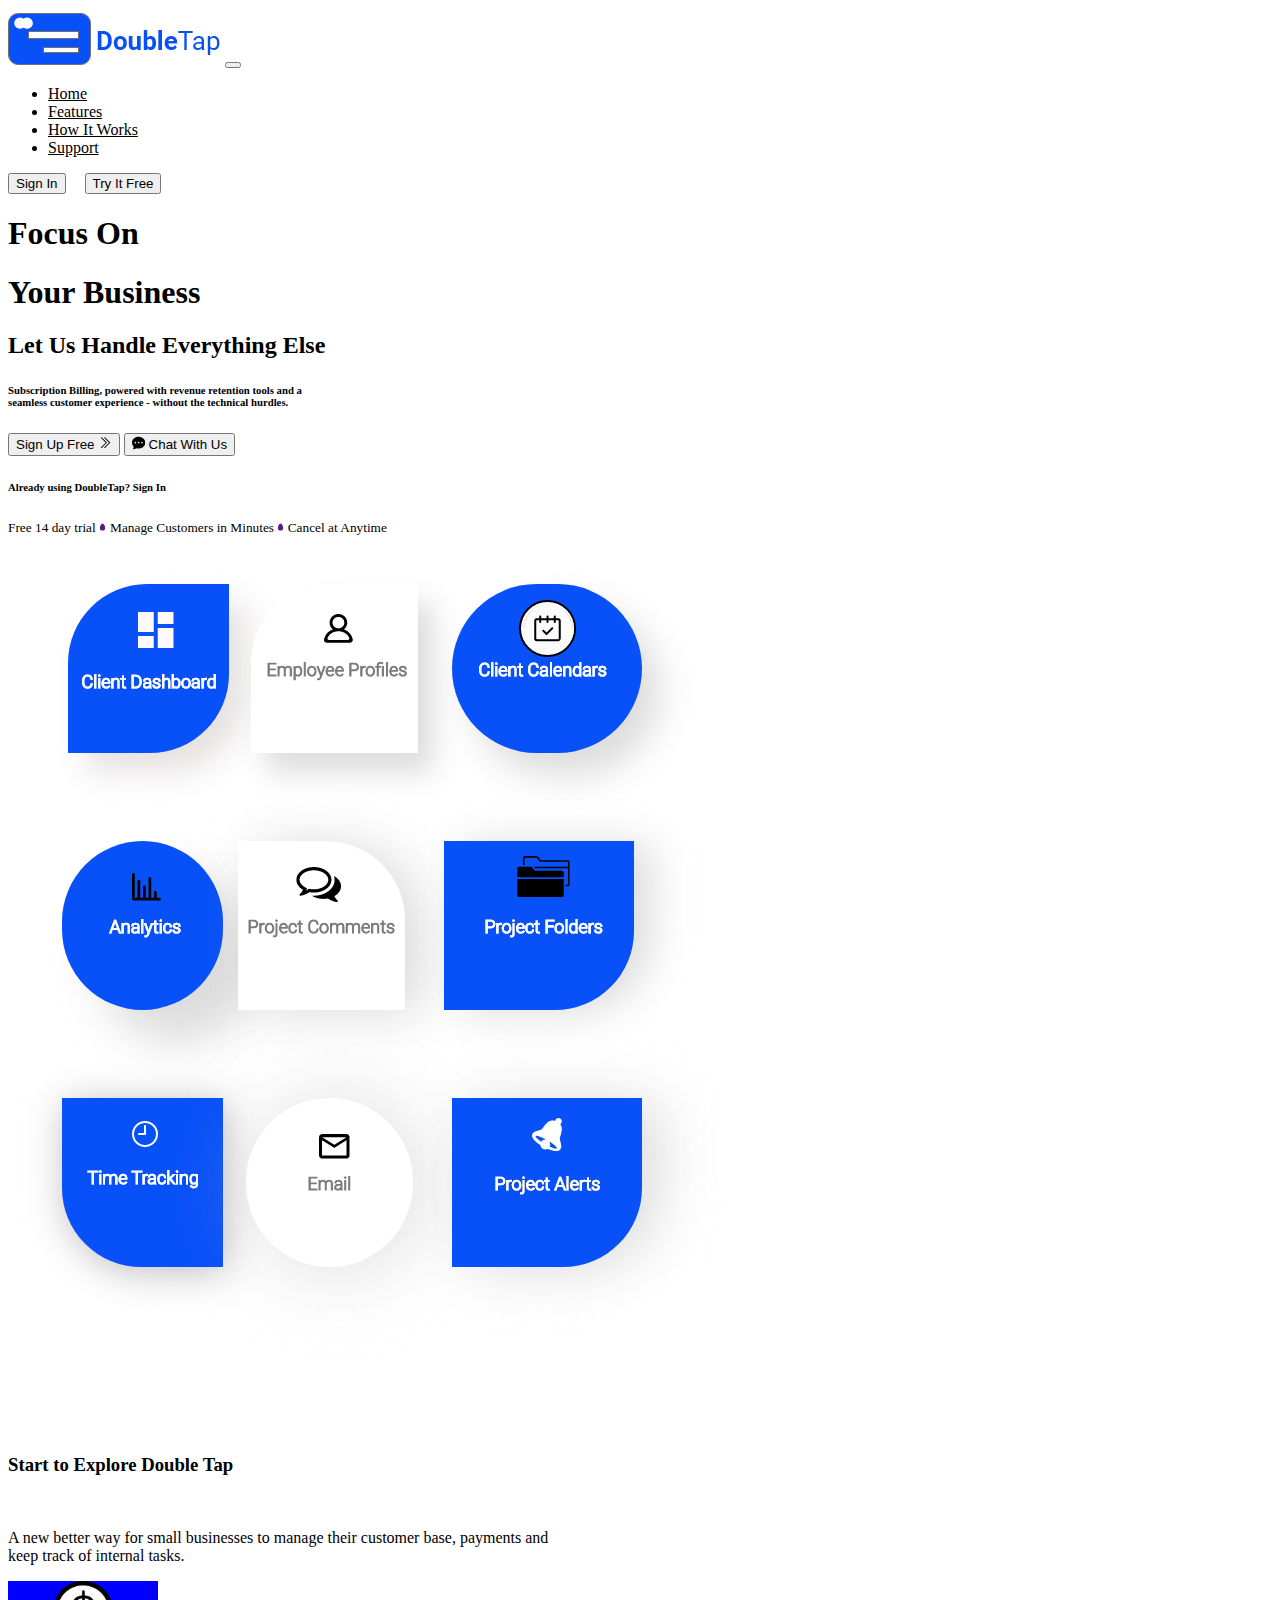
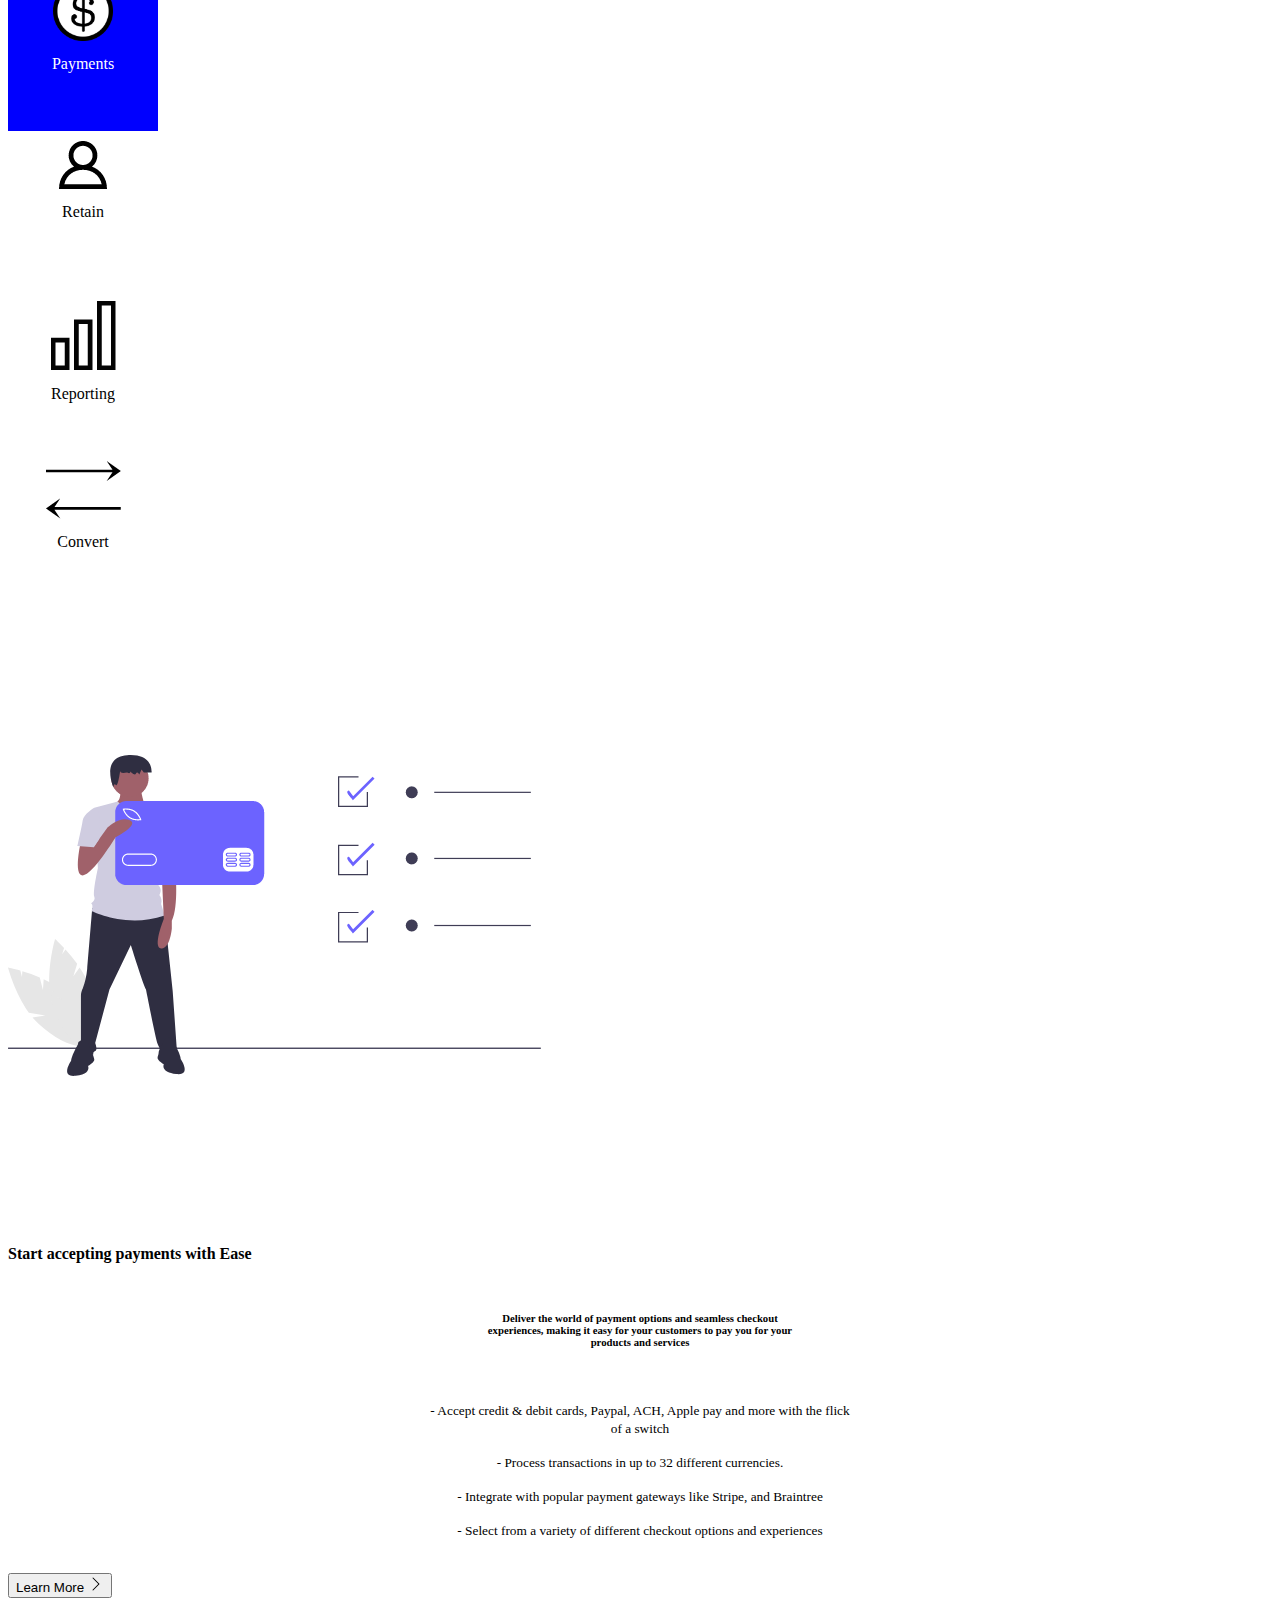
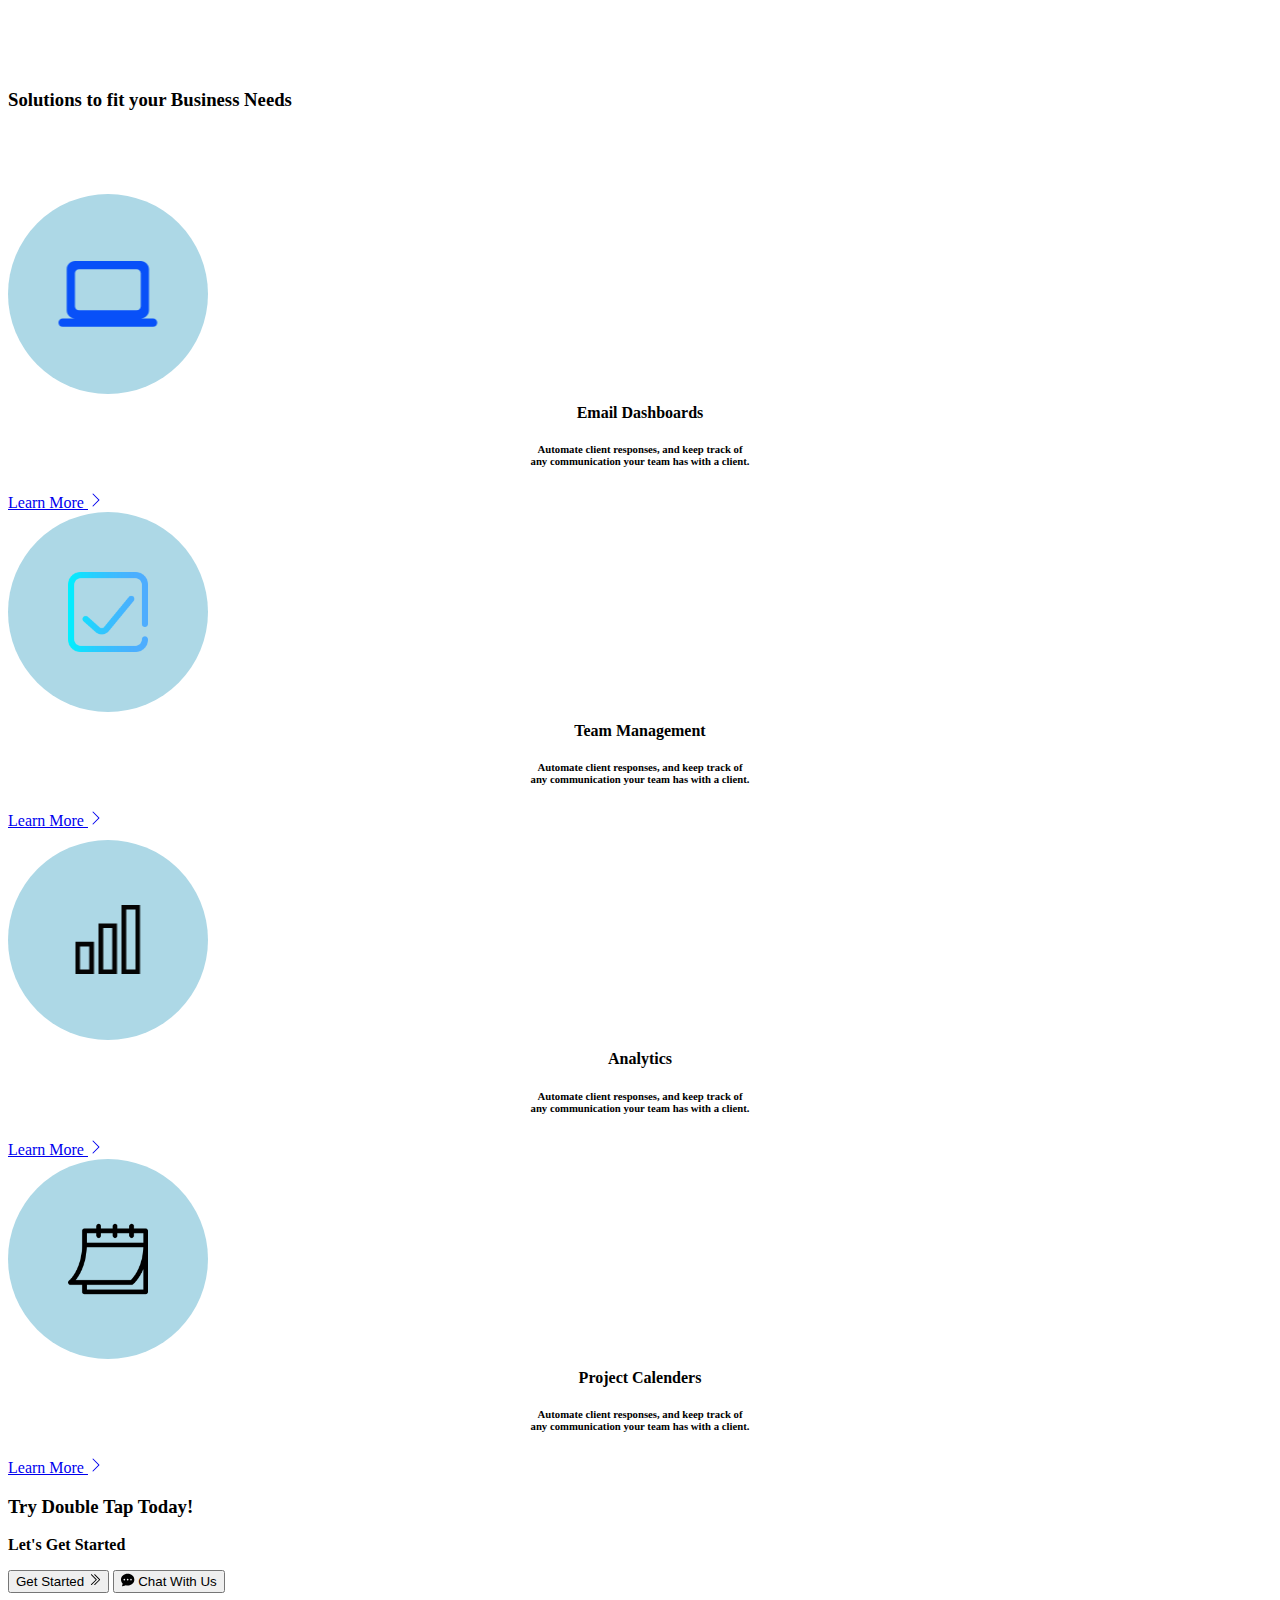
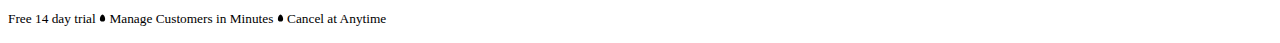
==== commit ed72c911: "pulled and merged from collum" ====
--- a/index.html
+++ b/index.html
@@ -37,18 +37,32 @@
 
           <div class="collapse navbar-collapse justify-content-between " id="navbarNavAltMarkup">
 
-            <div class="navbar-nav ">
-
+            <!-- <div class="navbar-nav nav-fill">
               <a class="nav-link mx" href="#">Home</a>
               <a class="nav-link" href="#">Features</a>
               <a class="nav-link" href="#">How It Works</a>
               <a class="nav-link" href="#">Support</a>
-
-            </div>
+            </div> -->
+
+              <ul class="nav nav-fill main">
+              <li class="nav-item">
+                 <a class="nav-link mx" href="#">Home</a>
+              </li>
+              <li class="nav-item">
+                 <a class="nav-link" href="#">Features</a>
+              </li>
+              <li class="nav-item">
+                 <a class="nav-link" href="#">How It Works</a>
+              </li>
+              <li class="nav-item">
+                 <a class="nav-link" href="#">Support</a>
+              </li>
+            </ul>
 
             <div class="navbar-nav ">
-              <a class="nav-link  mx-4" href="#">Sign In</a>
-              <a class="nav-link  mx" href="#">Try It Free</a>
+              <button class="btn-outline-primary btn sign-in" type="button" href="#">Sign In</button>
+              <!-- <a class="button-style nav-link border mx-4" href="#">Sign In</a> -->
+              <button class="btn-primary btn" type="button" href="#">Try It Free</button>
 
             </div>
 
@@ -150,10 +164,10 @@
     <!-- Image Row  -->
     <div class="row mt-3 mb-3  justify-content-between ">
 
-      <div class="card col-1 bg-primary">
-
-        <div class="col bg-light ">
-          <img src="./images/DoubleTapAssets/landing/Page-1.png" class="img-fluid rounded " alt="...">
+      <div class="card col-1 small-card small-card1">
+
+        <div class="col">
+          <img src="./images/DoubleTapAssets/logo/DollahSign.png" class="img-fluid rounded dollar-sign" alt="...">
         </div>
         <div class="col">
           <div class="card-body">
@@ -164,7 +178,7 @@
         </div>
       </div>
 
-      <div class="card col-1">
+      <div class="card col-1 small-card">
 
         <div class="col">
           <img src="./images/DoubleTapAssets/landing/Page-1.png" class="img-fluid rounded" alt="...">
@@ -178,7 +192,7 @@
         </div>
       </div>
 
-      <div class="card col-1">
+      <div class="card col-1 small-card">
 
 
         <div class="col">
@@ -193,7 +207,7 @@
         </div>
       </div>
 
-      <div class="card col-1">
+      <div class="card col-1 small-card">
 
         <div class="col">
           <img src="./images/DoubleTapAssets/landing/upanddown opposite sidebyside updown directions two arrows.png"
@@ -313,7 +327,10 @@
 
       <div class="col-4">
         <div class="card-body col-12 ">
-          <img src="./images/DoubleTapAssets/landing/Path 60.png" class="img-fluid" alt="...">
+          <span class="circle">
+
+          <img src="./images/DoubleTapAssets/landing/Path 60.png" class="img-fluid img-stuff" alt="...">
+          </span>
           <h4 class="card-text"> Email Dashboards</h4>
           <h6 class="card-text mt-3">Automate client responses, and keep track of <br>any communication your team has
             with a client.</h6>
@@ -329,7 +346,9 @@
 
       <div class="col-4">
         <div class="card-body col-12 ">
-          <img src="https://placehold.co/50x50" class="img-fluid" alt="...">
+          <span class="circle">
+            <img src="images/DoubleTapAssets/logo/checkbox.png" class="img-fluid img-stuff check-icon" alt="...">
+          </span>
           <h4 class="card-text"> Team Management </h4>
           <h6 class="card-text mt-3">Automate client responses, and keep track of <br>any communication your team has
             with a client.</h6>
@@ -353,7 +372,9 @@
 
       <div class="col-4">
         <div class="card-body col-12 ">
-          <img src="https://placehold.co/50x50" class="img-fluid " alt="...">
+          <span class="circle">
+            <img src="images/DoubleTapAssets/landing/layer1.png" class="img-fluid img-stuff" alt="...">
+          </span>
           <h4 class="card-text"> Analytics</h4>
           <h6 class="card-text mt-3">Automate client responses, and keep track of <br>any communication your team has
             with a client.</h6>
@@ -369,7 +390,9 @@
 
       <div class="col-4">
         <div class="card-body col-12 ">
-          <img src="https://placehold.co/50x50" class="img-fluid" alt="...">
+          <span class="circle">
+            <img src="images/DoubleTapAssets/logo/calendar.png" class="img-fluid img-stuff calander" alt="...">
+          </span>
           <h4 class="card-text"> Project Calenders</h4>
           <h6 class="card-text mt-3">Automate client responses, and keep track of <br>any communication your team has
             with a client.</h6>
